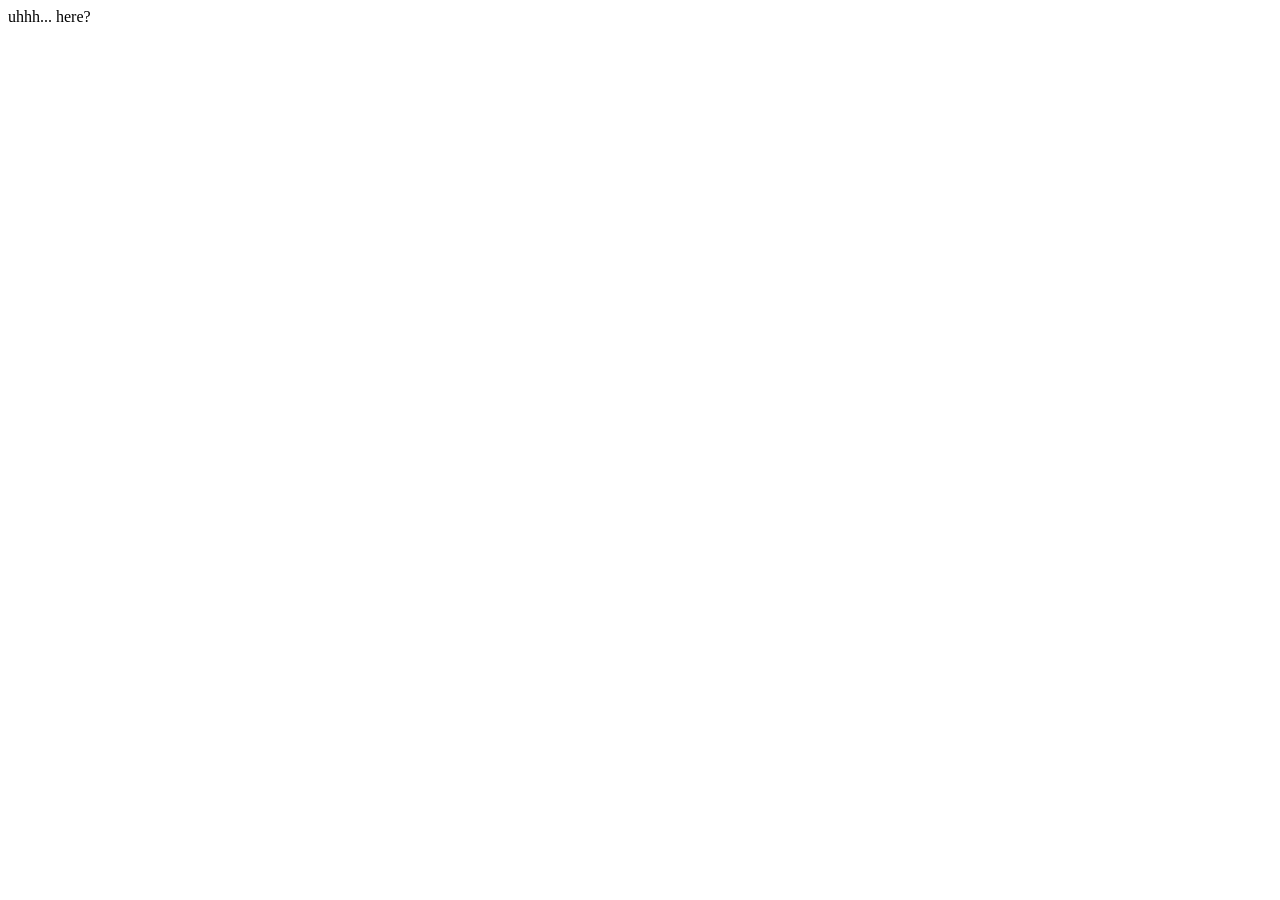
==== index.html @ 6517c933 "Initial seed from live IIS site Snapshot of F:\website\davidunderwood.net before the snowboard landi" ====
<html>
	<head><title>David Underwood</title></head>
	<!-- High tech stuff here, I'm not a web guy -->
	<body>
		<!--
		My <a href="David_Underwood_Resume.pdf">resume</a>
		-->
		uhhh... here?
	</body>
</html>
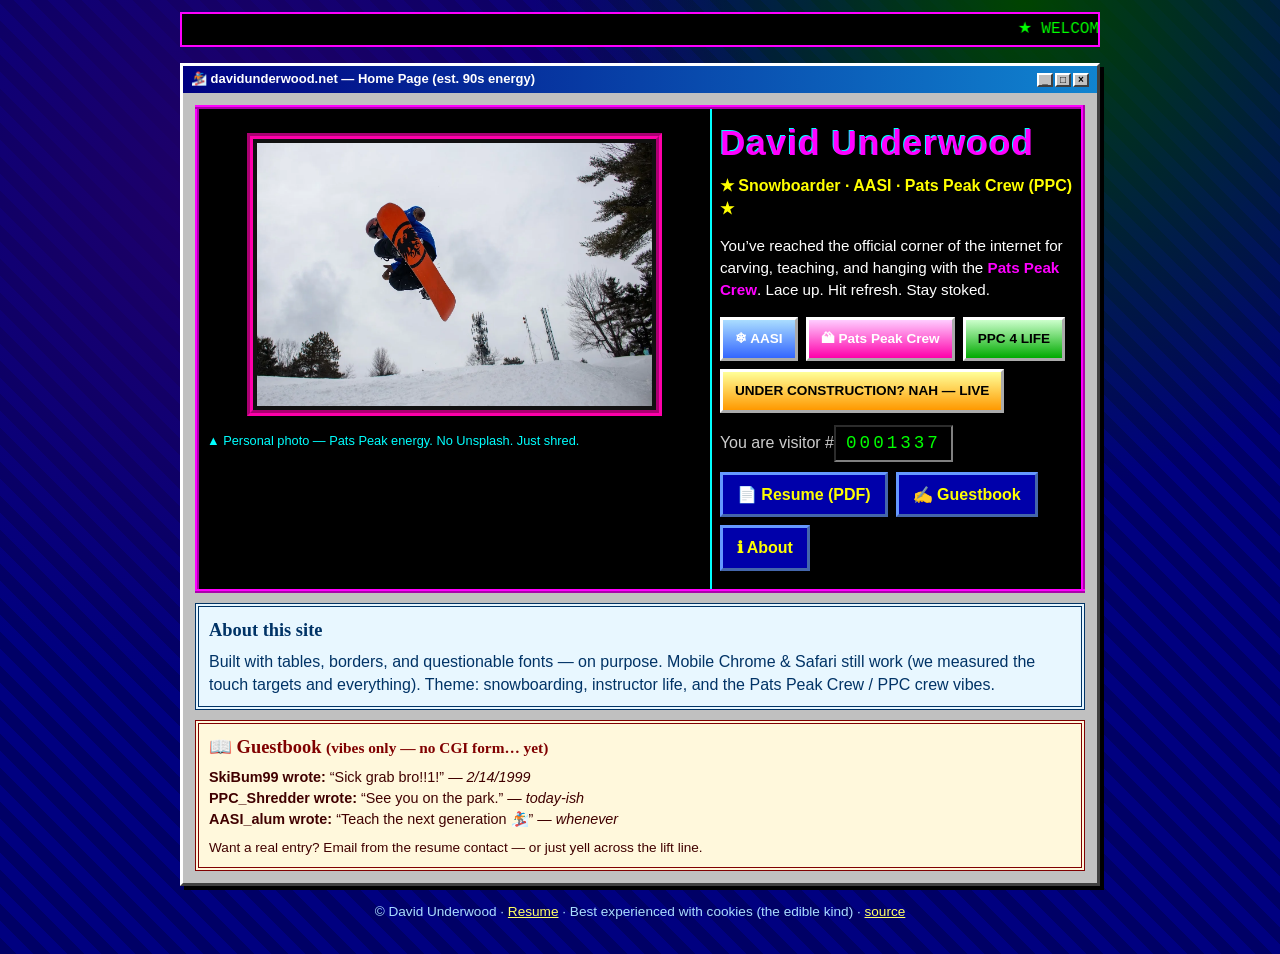
==== commit ad61a3c6: "Add 90s snowboard landing with Pats Peak photo - Replace placeholder index.html with mobile-usable 9" ====
--- a/index.html
+++ b/index.html
@@ -1,10 +1,321 @@
-<html>
-	<head><title>David Underwood</title></head>
-	<!-- High tech stuff here, I'm not a web guy -->
-	<body>
-		<!--
-		My <a href="David_Underwood_Resume.pdf">resume</a>
-		-->
-		uhhh... here?
-	</body>
-</html>+<!DOCTYPE html>
+<html lang="en">
+<head>
+  <meta charset="utf-8" />
+  <meta name="viewport" content="width=device-width, initial-scale=1" />
+  <title>David Underwood — Snowboard / AASI / Pats Peak Crew</title>
+  <meta name="description" content="David Underwood — snowboarder, AASI, Pats Peak Crew (PPC). 90s vibes, shred forever." />
+  <meta name="theme-color" content="#0033cc" />
+  <link rel="canonical" href="https://davidunderwood.net/" />
+  <meta property="og:type" content="website" />
+  <meta property="og:url" content="https://davidunderwood.net/" />
+  <meta property="og:title" content="David Underwood — Snowboard / AASI / PPC" />
+  <meta property="og:description" content="Snowboarder · AASI · Pats Peak Crew. Welcome to the homepage." />
+  <meta property="og:image" content="https://davidunderwood.net/assets/dave-snowboard.jpg" />
+  <meta name="twitter:card" content="summary_large_image" />
+  <style>
+    :root {
+      --bg: #000080;
+      --panel: #c0c0c0;
+      --panel-dark: #808080;
+      --hot: #ff00ff;
+      --lime: #00ff00;
+      --cyan: #00ffff;
+      --yellow: #ffff00;
+      --ink: #000000;
+      --link: #0000ee;
+      --visited: #551a8b;
+      --white: #ffffff;
+      --touch: 44px;
+    }
+    *, *::before, *::after { box-sizing: border-box; }
+    html { scroll-behavior: smooth; }
+    @media (prefers-reduced-motion: reduce) {
+      html { scroll-behavior: auto; }
+      marquee, .blink { animation: none !important; }
+    }
+    body {
+      margin: 0;
+      font-family: "Comic Sans MS", "Comic Sans", "Trebuchet MS", Geneva, Tahoma, sans-serif;
+      color: var(--yellow);
+      background:
+        radial-gradient(circle at 20% 20%, #220066 0, transparent 40%),
+        radial-gradient(circle at 80% 0%, #004400 0, transparent 35%),
+        repeating-linear-gradient(45deg, #000066 0 12px, #000080 12px 24px);
+      min-height: 100vh;
+      line-height: 1.45;
+      -webkit-font-smoothing: antialiased;
+    }
+    a { color: var(--cyan); }
+    a:visited { color: #cc99ff; }
+    a:focus-visible, button:focus-visible {
+      outline: 3px solid var(--yellow);
+      outline-offset: 3px;
+    }
+    img { max-width: 100%; height: auto; display: block; }
+    .skip {
+      position: absolute; left: -9999px; top: auto;
+      width: 1px; height: 1px; overflow: hidden;
+    }
+    .skip:focus {
+      position: fixed; left: 8px; top: 8px; z-index: 99;
+      width: auto; height: auto; padding: 10px 14px;
+      background: var(--yellow); color: #000; font-weight: bold;
+    }
+    .wrap {
+      width: min(920px, 100% - 1.25rem);
+      margin: 0.75rem auto 2rem;
+    }
+    .win95 {
+      background: var(--panel);
+      color: var(--ink);
+      border: 3px solid;
+      border-color: #ffffff #404040 #404040 #ffffff;
+      box-shadow: 4px 4px 0 #000;
+    }
+    .titlebar {
+      background: linear-gradient(90deg, #000080, #1084d0);
+      color: #fff;
+      font-weight: bold;
+      font-family: "MS Sans Serif", Tahoma, sans-serif;
+      font-size: 13px;
+      padding: 4px 8px;
+      display: flex;
+      align-items: center;
+      justify-content: space-between;
+      gap: 8px;
+    }
+    .titlebar .btns span {
+      display: inline-block;
+      width: 16px; height: 14px;
+      background: var(--panel);
+      border: 2px solid;
+      border-color: #fff #404040 #404040 #fff;
+      color: #000;
+      font-size: 10px;
+      line-height: 10px;
+      text-align: center;
+      margin-left: 2px;
+    }
+    .panel-body { padding: 12px; }
+    .hero-table {
+      width: 100%;
+      border-collapse: collapse;
+      background: #000;
+      color: var(--lime);
+      border: 4px ridge #ff00ff;
+    }
+    .hero-table td {
+      border: 2px solid #00ffff;
+      padding: 8px;
+      vertical-align: top;
+    }
+    .hero-shot {
+      border: 6px groove #ff00aa;
+      background: #111;
+      padding: 4px;
+    }
+    .hero-shot img {
+      width: 100%;
+      image-rendering: auto;
+    }
+    h1 {
+      margin: 0 0 0.35rem;
+      font-size: clamp(1.4rem, 5vw, 2.2rem);
+      color: var(--hot);
+      text-shadow: 2px 2px 0 #000, -1px -1px 0 #00ffff;
+      letter-spacing: 1px;
+    }
+    .tagline {
+      margin: 0 0 0.75rem;
+      color: var(--yellow);
+      font-weight: bold;
+      font-size: 1rem;
+    }
+    .blink {
+      animation: blink 1.1s step-start infinite;
+    }
+    @keyframes blink { 50% { opacity: 0; } }
+    .badges {
+      display: flex;
+      flex-wrap: wrap;
+      gap: 8px;
+      margin: 0.75rem 0;
+    }
+    .badge {
+      display: inline-flex;
+      align-items: center;
+      justify-content: center;
+      min-height: var(--touch);
+      padding: 6px 12px;
+      border: 3px outset #fff;
+      background: linear-gradient(#ffff99, #ff9900);
+      color: #000;
+      font-weight: bold;
+      font-size: 0.85rem;
+      text-decoration: none;
+      box-shadow: 2px 2px 0 #000;
+    }
+    .badge:active { border-style: inset; }
+    .badge.blue { background: linear-gradient(#aaddff, #3366ff); color: #fff; }
+    .badge.green { background: linear-gradient(#ccffcc, #00aa00); }
+    .badge.pink { background: linear-gradient(#ffccff, #ff00aa); color: #fff; }
+    .counter {
+      display: inline-block;
+      font-family: "Courier New", monospace;
+      background: #000;
+      color: #0f0;
+      border: 2px inset #808080;
+      padding: 4px 10px;
+      letter-spacing: 3px;
+      font-size: 1.1rem;
+    }
+    .guestbook {
+      background: #fff8dc;
+      border: 4px double #800000;
+      padding: 10px;
+      margin-top: 10px;
+      color: #400000;
+      font-family: Georgia, "Times New Roman", serif;
+    }
+    .guestbook h2 {
+      margin: 0 0 0.4rem;
+      font-size: 1.15rem;
+      color: #800000;
+    }
+    .nav {
+      display: flex;
+      flex-wrap: wrap;
+      gap: 8px;
+      margin: 10px 0;
+    }
+    .nav a {
+      min-height: var(--touch);
+      display: inline-flex;
+      align-items: center;
+      padding: 8px 14px;
+      background: #0000aa;
+      color: #ffff00 !important;
+      border: 3px outset #6699ff;
+      text-decoration: none;
+      font-weight: bold;
+    }
+    .nav a:active { border-style: inset; }
+    .footer {
+      margin-top: 1rem;
+      text-align: center;
+      font-size: 0.85rem;
+      color: #aaddff;
+      font-family: Tahoma, sans-serif;
+    }
+    .footer a { color: #ffff66; }
+    marquee {
+      background: #000;
+      color: var(--lime);
+      border: 2px solid var(--hot);
+      padding: 4px 0;
+      font-family: "Courier New", monospace;
+      margin-bottom: 10px;
+    }
+    @media (max-width: 640px) {
+      .hero-table, .hero-table tbody, .hero-table tr, .hero-table td {
+        display: block;
+        width: 100%;
+      }
+      .wrap { width: min(100% - 0.75rem, 920px); }
+      body { font-size: 16px; }
+    }
+  </style>
+</head>
+<body>
+  <a class="skip" href="#main">Skip to content</a>
+  <div class="wrap">
+    <marquee behavior="scroll" direction="left" scrollamount="5" aria-label="Site ticker">
+      ★ WELCOME TO DAVIDUNDERWOOD.NET ★ Snowboard · AASI · Pats Peak Crew / PPC ★ Best viewed in Netscape Navigator or Mobile Chrome ★ Sign the guestbook ★ Shred the gnar ★
+    </marquee>
+
+    <div class="win95" id="main">
+      <div class="titlebar">
+        <span>🏂 davidunderwood.net — Home Page (est. 90s energy)</span>
+        <span class="btns" aria-hidden="true"><span>_</span><span>□</span><span>×</span></span>
+      </div>
+      <div class="panel-body">
+        <table class="hero-table" role="presentation">
+          <tr>
+            <td style="width:58%">
+              <figure class="hero-shot">
+                <picture>
+                  <source type="image/webp" srcset="assets/dave-snowboard.webp" />
+                  <img
+                    src="assets/dave-snowboard.jpg"
+                    width="1200"
+                    height="800"
+                    alt="David Underwood mid-air on a snowboard, orange Never Summer board against an overcast New Hampshire sky"
+                    fetchpriority="high"
+                    decoding="async"
+                  />
+                </picture>
+              </figure>
+              <p style="margin:8px 0 0; font-size:0.8rem; color:#00ffff; font-family:Tahoma,sans-serif;">
+                ▲ Personal photo — Pats Peak energy. No Unsplash. Just shred.
+              </p>
+            </td>
+            <td>
+              <h1>David Underwood</h1>
+              <p class="tagline">
+                <span class="blink">★</span> Snowboarder · AASI · Pats Peak Crew (PPC) <span class="blink">★</span>
+              </p>
+              <p style="color:#ffffff; font-family:Tahoma,sans-serif; font-size:0.95rem;">
+                You’ve reached the official corner of the internet for carving, teaching, and hanging with the <b style="color:#ff00ff;">Pats Peak Crew</b>.
+                Lace up. Hit refresh. Stay stoked.
+              </p>
+              <div class="badges" aria-label=" cred badges">
+                <span class="badge blue">❄ AASI</span>
+                <span class="badge pink">🏔 Pats Peak Crew</span>
+                <span class="badge green">PPC 4 LIFE</span>
+                <span class="badge">UNDER CONSTRUCTION? NAH — LIVE</span>
+              </div>
+              <p style="font-family:Tahoma,sans-serif; color:#ccc; margin:0.5rem 0;">
+                You are visitor #<span class="counter" title="decorative 90s hit counter">0001337</span>
+              </p>
+              <div class="nav" role="navigation" aria-label="Main">
+                <a href="David_Underwood_Resume.pdf">📄 Resume (PDF)</a>
+                <a href="#guestbook">✍️ Guestbook</a>
+                <a href="#about">ℹ About</a>
+              </div>
+            </td>
+          </tr>
+        </table>
+
+        <div id="about" class="guestbook" style="background:#e8f7ff; border-color:#003366; color:#003366;">
+          <h2 style="color:#003366;">About this site</h2>
+          <p style="margin:0; font-family:Tahoma,sans-serif;">
+            Built with tables, borders, and questionable fonts — on purpose.
+            Mobile Chrome &amp; Safari still work (we measured the touch targets and everything).
+            Theme: snowboarding, instructor life, and the Pats Peak Crew / PPC crew vibes.
+          </p>
+        </div>
+
+        <div id="guestbook" class="guestbook">
+          <h2>📖 Guestbook <small>(vibes only — no CGI form… yet)</small></h2>
+          <p style="margin:0 0 0.5rem; font-family:Tahoma,sans-serif; font-size:0.9rem;">
+            <b>SkiBum99 wrote:</b> “Sick grab bro!!1!” — <i>2/14/1999</i><br />
+            <b>PPC_Shredder wrote:</b> “See you on the park.” — <i>today-ish</i><br />
+            <b>AASI_alum wrote:</b> “Teach the next generation 🏂” — <i>whenever</i>
+          </p>
+          <p style="margin:0; font-family:Tahoma,sans-serif; font-size:0.85rem;">
+            Want a real entry? Email from the resume contact — or just yell across the lift line.
+          </p>
+        </div>
+      </div>
+    </div>
+
+    <p class="footer">
+      © David Underwood ·
+      <a href="David_Underwood_Resume.pdf">Resume</a> ·
+      Best experienced with cookies (the edible kind) ·
+      <a href="https://github.com/sniperd2k/davidunderwood.net">source</a>
+    </p>
+  </div>
+</body>
+</html>
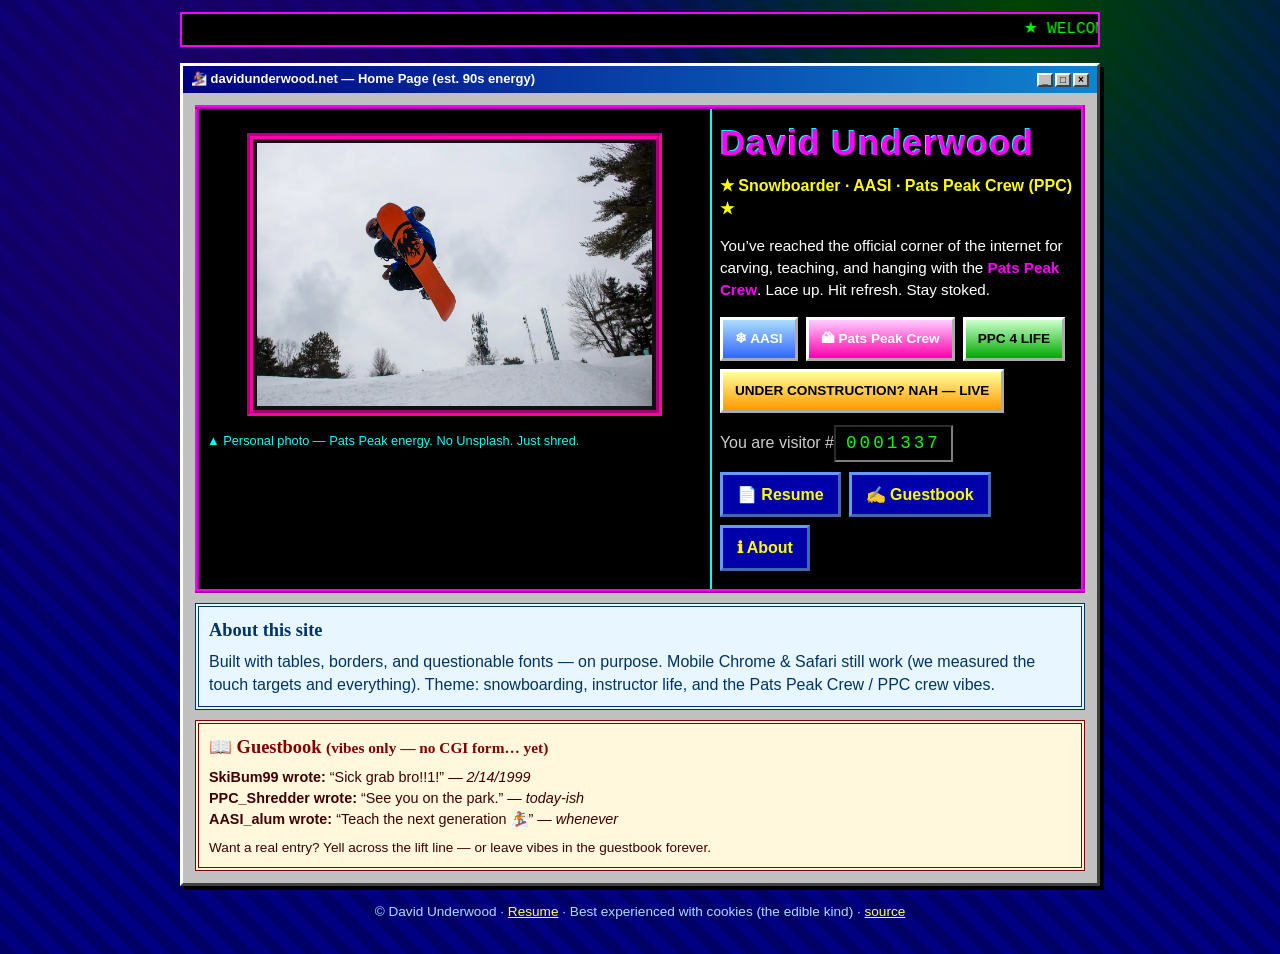
==== commit 6cfbb9cd: "Add funny one-page resume with disc golf - Create resume.html (90s/MySpace vibe, six careers incl. d" ====
--- a/index.html
+++ b/index.html
@@ -279,7 +279,7 @@
                 You are visitor #<span class="counter" title="decorative 90s hit counter">0001337</span>
               </p>
               <div class="nav" role="navigation" aria-label="Main">
-                <a href="David_Underwood_Resume.pdf">📄 Resume (PDF)</a>
+                <a href="resume.html">📄 Resume</a>
                 <a href="#guestbook">✍️ Guestbook</a>
                 <a href="#about">ℹ About</a>
               </div>
@@ -304,7 +304,7 @@
             <b>AASI_alum wrote:</b> “Teach the next generation 🏂” — <i>whenever</i>
           </p>
           <p style="margin:0; font-family:Tahoma,sans-serif; font-size:0.85rem;">
-            Want a real entry? Email from the resume contact — or just yell across the lift line.
+            Want a real entry? Yell across the lift line — or leave vibes in the guestbook forever.
           </p>
         </div>
       </div>
@@ -312,7 +312,7 @@
 
     <p class="footer">
       © David Underwood ·
-      <a href="David_Underwood_Resume.pdf">Resume</a> ·
+      <a href="resume.html">Resume</a> ·
       Best experienced with cookies (the edible kind) ·
       <a href="https://github.com/sniperd2k/davidunderwood.net">source</a>
     </p>
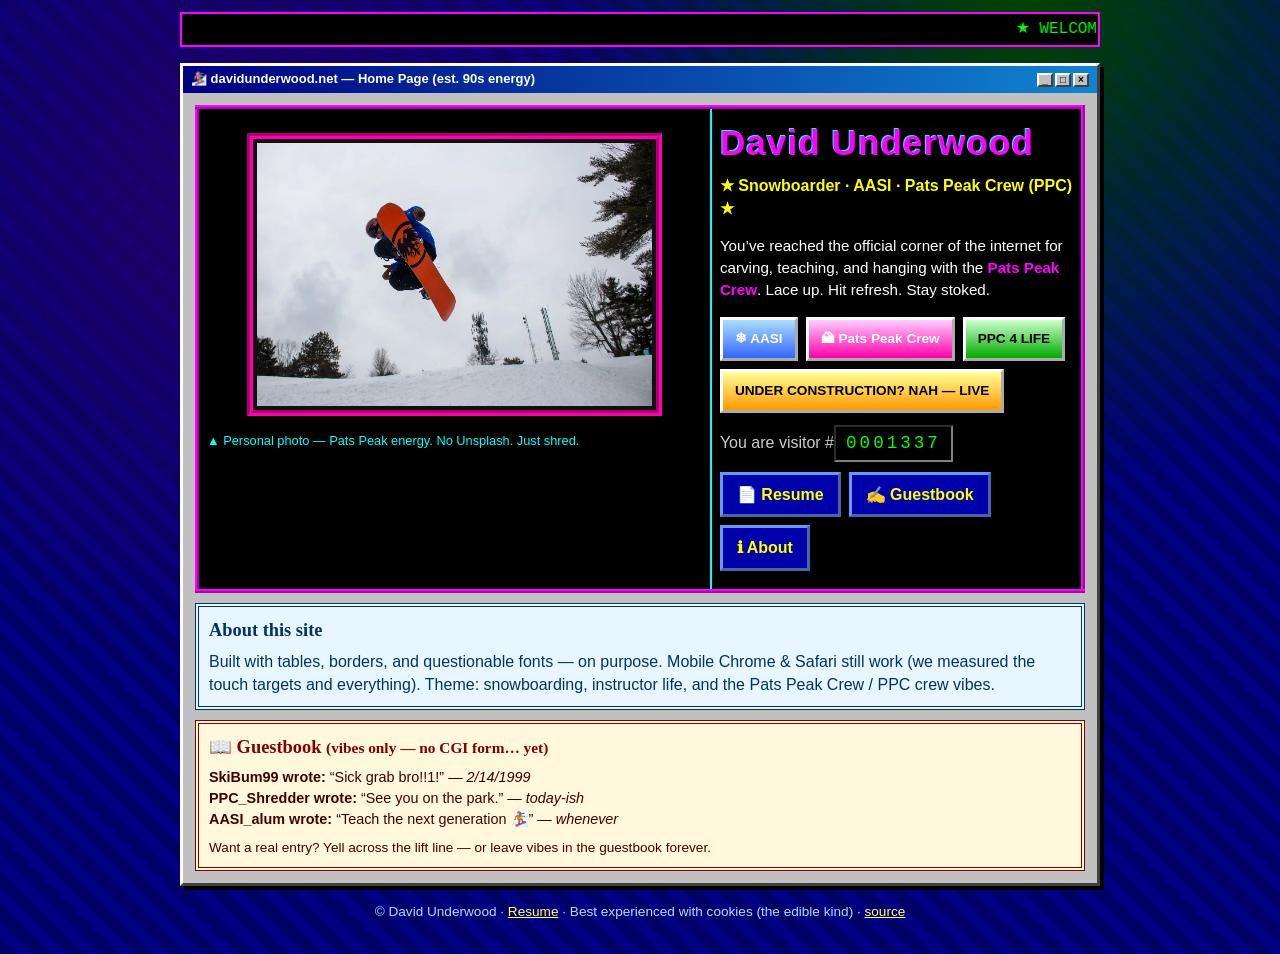
==== commit e9dce465: "Add GA4 Measurement ID gtag to site pages - Insert Google tag (gtag.js) with G-49HF3RFVKP in index.h" ====
--- a/index.html
+++ b/index.html
@@ -13,6 +13,15 @@
   <meta property="og:description" content="Snowboarder · AASI · Pats Peak Crew. Welcome to the homepage." />
   <meta property="og:image" content="https://davidunderwood.net/assets/dave-snowboard.jpg" />
   <meta name="twitter:card" content="summary_large_image" />
+
+<!-- Google tag (gtag.js) -->
+<script async src="https://www.googletagmanager.com/gtag/js?id=G-49HF3RFVKP"></script>
+<script>
+  window.dataLayer = window.dataLayer || [];
+  function gtag(){dataLayer.push(arguments);}
+  gtag('js', new Date());
+  gtag('config', 'G-49HF3RFVKP');
+</script>
   <style>
     :root {
       --bg: #000080;
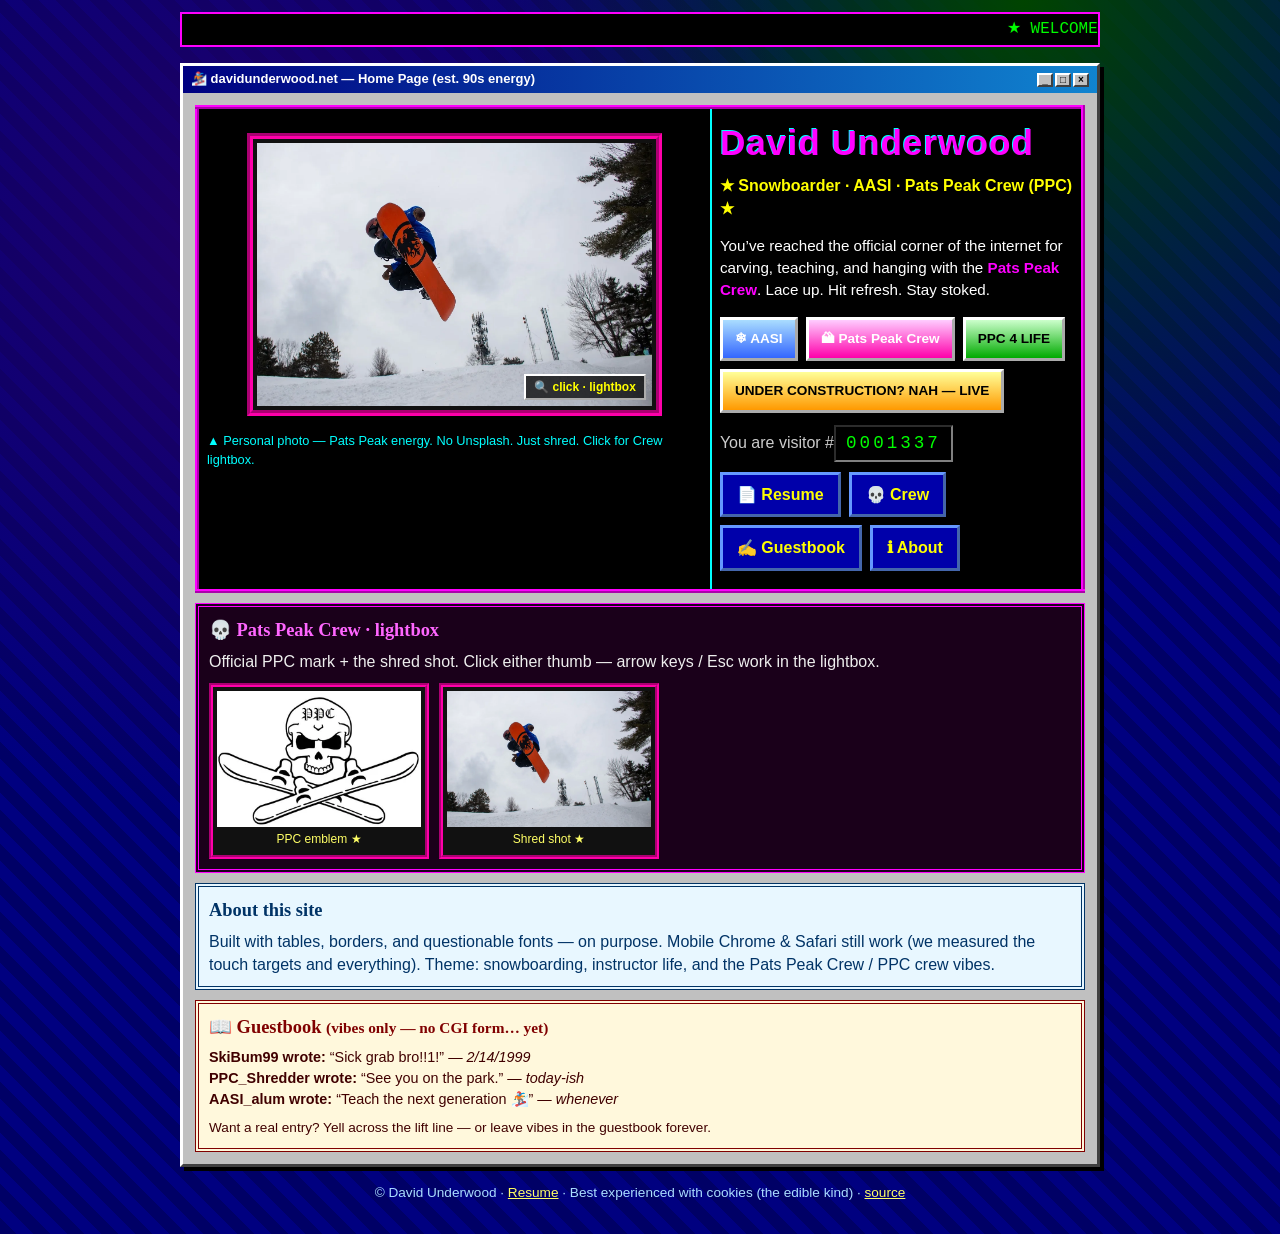
==== commit 31d24132: "Add PPC crew emblem and Crew lightbox gallery Pull snowboard_PPC.jpg from Drive (non-rotate), add we" ====
--- a/index.html
+++ b/index.html
@@ -226,6 +226,116 @@
       font-family: "Courier New", monospace;
       margin-bottom: 10px;
     }
+
+    .crew-strip {
+      display: flex;
+      flex-wrap: wrap;
+      gap: 10px;
+      align-items: stretch;
+      margin-top: 10px;
+    }
+    .crew-card {
+      flex: 1 1 160px;
+      max-width: 220px;
+      background: #111;
+      border: 4px groove #ff00aa;
+      padding: 4px;
+      cursor: zoom-in;
+      text-decoration: none;
+      color: #00ffff;
+      font-family: Tahoma, sans-serif;
+      font-size: 0.75rem;
+      text-align: center;
+    }
+    .crew-card img {
+      width: 100%;
+      background: #fff;
+    }
+    .crew-card:focus-visible {
+      outline: 3px solid var(--yellow);
+      outline-offset: 2px;
+    }
+    .crew-card .cap {
+      display: block;
+      padding: 4px 2px 2px;
+      color: #ffff66;
+    }
+    .hero-shot { position: relative; }
+    .hero-shot .zoom-hint {
+      position: absolute;
+      right: 10px;
+      bottom: 10px;
+      background: rgba(0,0,0,0.75);
+      color: #ffff00;
+      font: bold 0.75rem Tahoma, sans-serif;
+      padding: 4px 8px;
+      border: 2px outset #fff;
+      pointer-events: none;
+    }
+    .lb-open { cursor: zoom-in; }
+    .lightbox[hidden] { display: none !important; }
+    .lightbox {
+      position: fixed;
+      inset: 0;
+      z-index: 1000;
+      background: rgba(0,0,40,0.92);
+      display: flex;
+      align-items: center;
+      justify-content: center;
+      padding: 1rem;
+    }
+    .lightbox-dialog {
+      position: relative;
+      max-width: min(960px, 100%);
+      max-height: 92vh;
+      background: var(--panel);
+      border: 4px solid;
+      border-color: #ffffff #404040 #404040 #ffffff;
+      box-shadow: 6px 6px 0 #000;
+      padding: 8px;
+      display: flex;
+      flex-direction: column;
+      gap: 6px;
+    }
+    .lightbox-dialog img {
+      max-height: min(78vh, 820px);
+      width: auto;
+      max-width: 100%;
+      margin: 0 auto;
+      background: #fff;
+    }
+    .lightbox-bar {
+      display: flex;
+      align-items: center;
+      justify-content: space-between;
+      gap: 8px;
+      background: linear-gradient(90deg, #000080, #1084d0);
+      color: #fff;
+      font: bold 13px Tahoma, sans-serif;
+      padding: 4px 8px;
+    }
+    .lightbox-actions {
+      display: flex;
+      gap: 6px;
+      flex-wrap: wrap;
+      justify-content: center;
+    }
+    .lightbox-actions button {
+      min-height: var(--touch);
+      min-width: var(--touch);
+      padding: 6px 14px;
+      font: bold 0.9rem Tahoma, sans-serif;
+      background: var(--panel);
+      border: 3px outset #fff;
+      cursor: pointer;
+    }
+    .lightbox-actions button:active { border-style: inset; }
+    .lightbox-caption {
+      margin: 0;
+      text-align: center;
+      font: 0.85rem Tahoma, sans-serif;
+      color: #003366;
+    }
     @media (max-width: 640px) {
       .hero-table, .hero-table tbody, .hero-table tr, .hero-table td {
         display: block;
@@ -253,20 +363,23 @@
           <tr>
             <td style="width:58%">
               <figure class="hero-shot">
-                <picture>
-                  <source type="image/webp" srcset="assets/dave-snowboard.webp" />
-                  <img
-                    src="assets/dave-snowboard.jpg"
-                    width="1200"
-                    height="800"
-                    alt="David Underwood mid-air on a snowboard, orange Never Summer board against an overcast New Hampshire sky"
-                    fetchpriority="high"
-                    decoding="async"
-                  />
-                </picture>
+                <a class="lb-open" href="assets/dave-snowboard.jpg" data-lb-index="1" aria-label="Open shred photo in lightbox">
+                  <picture>
+                    <source type="image/webp" srcset="assets/dave-snowboard.webp" />
+                    <img
+                      src="assets/dave-snowboard.jpg"
+                      width="1200"
+                      height="800"
+                      alt="David Underwood mid-air on a snowboard, orange Never Summer board against an overcast New Hampshire sky"
+                      fetchpriority="high"
+                      decoding="async"
+                    />
+                  </picture>
+                  <span class="zoom-hint" aria-hidden="true">🔍 click · lightbox</span>
+                </a>
               </figure>
               <p style="margin:8px 0 0; font-size:0.8rem; color:#00ffff; font-family:Tahoma,sans-serif;">
-                ▲ Personal photo — Pats Peak energy. No Unsplash. Just shred.
+                ▲ Personal photo — Pats Peak energy. No Unsplash. Just shred. Click for Crew lightbox.
               </p>
             </td>
             <td>
@@ -289,12 +402,51 @@
               </p>
               <div class="nav" role="navigation" aria-label="Main">
                 <a href="resume.html">📄 Resume</a>
+                <a href="#crew">💀 Crew</a>
                 <a href="#guestbook">✍️ Guestbook</a>
                 <a href="#about">ℹ About</a>
               </div>
             </td>
           </tr>
         </table>
+
+
+        <div id="crew" class="guestbook" style="background:#1a001a; border-color:#ff00ff; color:#ffccff;">
+          <h2 style="color:#ff66ff;">💀 Pats Peak Crew · lightbox</h2>
+          <p style="margin:0 0 0.5rem; font-family:Tahoma,sans-serif; color:#eee;">
+            Official PPC mark + the shred shot. Click either thumb — arrow keys / Esc work in the lightbox.
+          </p>
+          <div class="crew-strip" id="crew-gallery">
+            <a class="crew-card lb-open" href="assets/snowboard_PPC.jpg" data-lb-index="0" aria-label="Open PPC crew emblem in lightbox">
+              <picture>
+                <source type="image/webp" srcset="assets/snowboard_PPC-thumb.webp" />
+                <img
+                  src="assets/snowboard_PPC-thumb.jpg"
+                  width="320"
+                  height="214"
+                  alt="Pats Peak Crew emblem — skull with PPC on the forehead and crossed snowboards"
+                  loading="lazy"
+                  decoding="async"
+                />
+              </picture>
+              <span class="cap">PPC emblem ★</span>
+            </a>
+            <a class="crew-card lb-open" href="assets/dave-snowboard.jpg" data-lb-index="1" aria-label="Open shred photo in lightbox">
+              <picture>
+                <source type="image/webp" srcset="assets/dave-snowboard.webp" />
+                <img
+                  src="assets/dave-snowboard.jpg"
+                  width="320"
+                  height="213"
+                  alt="David Underwood mid-air on a snowboard"
+                  loading="lazy"
+                  decoding="async"
+                />
+              </picture>
+              <span class="cap">Shred shot ★</span>
+            </a>
+          </div>
+        </div>
 
         <div id="about" class="guestbook" style="background:#e8f7ff; border-color:#003366; color:#003366;">
           <h2 style="color:#003366;">About this site</h2>
@@ -326,5 +478,87 @@
       <a href="https://github.com/sniperd2k/davidunderwood.net">source</a>
     </p>
   </div>
+
+  <div class="lightbox" id="lightbox" hidden role="dialog" aria-modal="true" aria-label="Crew photo lightbox">
+    <div class="lightbox-dialog">
+      <div class="lightbox-bar">
+        <span id="lb-title">Crew lightbox</span>
+        <button type="button" id="lb-close-x" aria-label="Close lightbox" style="width:22px;height:18px;line-height:14px;padding:0;background:#c0c0c0;border:2px solid;border-color:#fff #404040 #404040 #fff;font-weight:bold;cursor:pointer;">×</button>
+      </div>
+      <img id="lb-img" src="" alt="" width="1404" height="940" />
+      <p class="lightbox-caption" id="lb-caption"></p>
+      <div class="lightbox-actions">
+        <button type="button" id="lb-prev" aria-label="Previous image">◀ Prev</button>
+        <button type="button" id="lb-close" aria-label="Close lightbox">Close</button>
+        <button type="button" id="lb-next" aria-label="Next image">Next ▶</button>
+      </div>
+    </div>
+  </div>
+  <script>
+  (function () {
+    var items = [
+      {
+        src: "assets/snowboard_PPC.webp",
+        fallback: "assets/snowboard_PPC.jpg",
+        alt: "Pats Peak Crew emblem — skull with PPC on the forehead and crossed snowboards",
+        caption: "Pats Peak Crew (PPC) — skull & crossed boards"
+      },
+      {
+        src: "assets/dave-snowboard.webp",
+        fallback: "assets/dave-snowboard.jpg",
+        alt: "David Underwood mid-air on a snowboard, orange Never Summer board against an overcast New Hampshire sky",
+        caption: "Personal shred shot — Pats Peak energy"
+      }
+    ];
+    var lb = document.getElementById("lightbox");
+    var img = document.getElementById("lb-img");
+    var cap = document.getElementById("lb-caption");
+    var title = document.getElementById("lb-title");
+    var idx = 0;
+    var lastFocus = null;
+
+    function show(i) {
+      idx = (i + items.length) % items.length;
+      var it = items[idx];
+      img.onerror = function () { img.onerror = null; img.src = it.fallback; };
+      img.src = it.src;
+      img.alt = it.alt;
+      cap.textContent = it.caption + " (" + (idx + 1) + "/" + items.length + ")";
+      title.textContent = "Crew lightbox — " + (idx + 1) + "/" + items.length;
+    }
+    function open(i) {
+      lastFocus = document.activeElement;
+      show(i);
+      lb.hidden = false;
+      document.body.style.overflow = "hidden";
+      document.getElementById("lb-close").focus();
+    }
+    function close() {
+      lb.hidden = true;
+      document.body.style.overflow = "";
+      if (lastFocus && lastFocus.focus) lastFocus.focus();
+    }
+
+    document.querySelectorAll(".lb-open").forEach(function (el) {
+      el.addEventListener("click", function (e) {
+        e.preventDefault();
+        var n = parseInt(el.getAttribute("data-lb-index") || "0", 10);
+        open(n);
+      });
+    });
+    document.getElementById("lb-prev").addEventListener("click", function () { show(idx - 1); });
+    document.getElementById("lb-next").addEventListener("click", function () { show(idx + 1); });
+    document.getElementById("lb-close").addEventListener("click", close);
+    document.getElementById("lb-close-x").addEventListener("click", close);
+    lb.addEventListener("click", function (e) { if (e.target === lb) close(); });
+    document.addEventListener("keydown", function (e) {
+      if (lb.hidden) return;
+      if (e.key === "Escape") close();
+      else if (e.key === "ArrowLeft") show(idx - 1);
+      else if (e.key === "ArrowRight") show(idx + 1);
+    });
+  })();
+  </script>
+
 </body>
 </html>
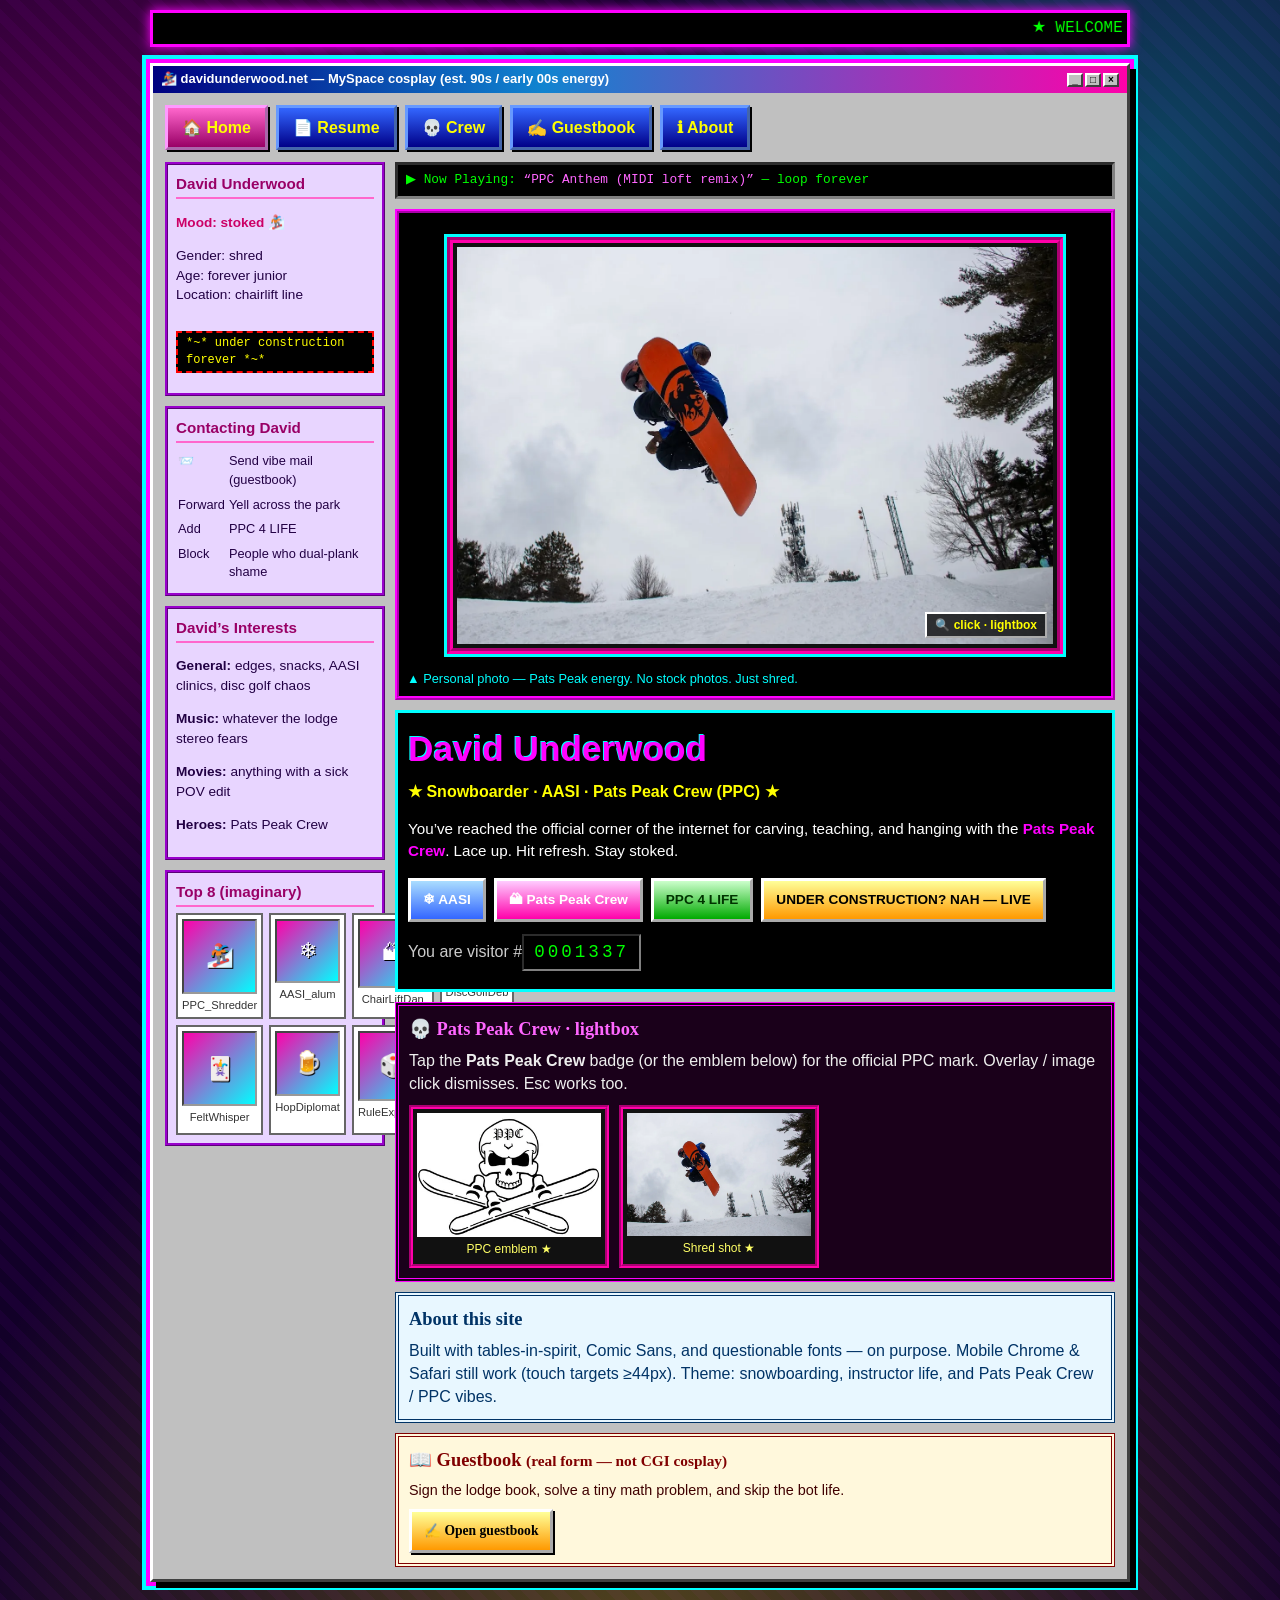
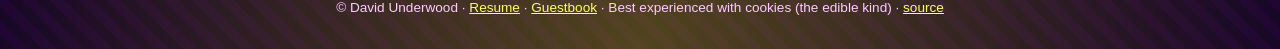
==== commit 48241e1d: "MySpace upgrade: sounds, PPC links, Crew lightbox, ASP.NET guestbook Finish the davidunderwood.net r" ====
--- a/index.html
+++ b/index.html
@@ -4,8 +4,8 @@
   <meta charset="utf-8" />
   <meta name="viewport" content="width=device-width, initial-scale=1" />
   <title>David Underwood — Snowboard / AASI / Pats Peak Crew</title>
-  <meta name="description" content="David Underwood — snowboarder, AASI, Pats Peak Crew (PPC). 90s vibes, shred forever." />
-  <meta name="theme-color" content="#0033cc" />
+  <meta name="description" content="David Underwood — snowboarder, AASI, Pats Peak Crew (PPC). MySpace-era vibes, shred forever." />
+  <meta name="theme-color" content="#1a0033" />
   <link rel="canonical" href="https://davidunderwood.net/" />
   <meta property="og:type" content="website" />
   <meta property="og:url" content="https://davidunderwood.net/" />
@@ -13,357 +13,212 @@
   <meta property="og:description" content="Snowboarder · AASI · Pats Peak Crew. Welcome to the homepage." />
   <meta property="og:image" content="https://davidunderwood.net/assets/dave-snowboard.jpg" />
   <meta name="twitter:card" content="summary_large_image" />
-
-<!-- Google tag (gtag.js) -->
-<script async src="https://www.googletagmanager.com/gtag/js?id=G-49HF3RFVKP"></script>
-<script>
-  window.dataLayer = window.dataLayer || [];
-  function gtag(){dataLayer.push(arguments);}
-  gtag('js', new Date());
-  gtag('config', 'G-49HF3RFVKP');
-</script>
+  <script async src="https://www.googletagmanager.com/gtag/js?id=G-49HF3RFVKP"></script>
+  <script>
+    window.dataLayer = window.dataLayer || [];
+    function gtag(){dataLayer.push(arguments);}
+    gtag('js', new Date());
+    gtag('config', 'G-49HF3RFVKP');
+  </script>
+  <link rel="stylesheet" href="assets/myspace.css" />
   <style>
-    :root {
-      --bg: #000080;
-      --panel: #c0c0c0;
-      --panel-dark: #808080;
-      --hot: #ff00ff;
-      --lime: #00ff00;
-      --cyan: #00ffff;
-      --yellow: #ffff00;
-      --ink: #000000;
-      --link: #0000ee;
-      --visited: #551a8b;
-      --white: #ffffff;
-      --touch: 44px;
-    }
-    *, *::before, *::after { box-sizing: border-box; }
-    html { scroll-behavior: smooth; }
-    @media (prefers-reduced-motion: reduce) {
-      html { scroll-behavior: auto; }
-      marquee, .blink { animation: none !important; }
-    }
-    body {
-      margin: 0;
-      font-family: "Comic Sans MS", "Comic Sans", "Trebuchet MS", Geneva, Tahoma, sans-serif;
-      color: var(--yellow);
-      background:
-        radial-gradient(circle at 20% 20%, #220066 0, transparent 40%),
-        radial-gradient(circle at 80% 0%, #004400 0, transparent 35%),
-        repeating-linear-gradient(45deg, #000066 0 12px, #000080 12px 24px);
-      min-height: 100vh;
-      line-height: 1.45;
-      -webkit-font-smoothing: antialiased;
-    }
-    a { color: var(--cyan); }
-    a:visited { color: #cc99ff; }
-    a:focus-visible, button:focus-visible {
-      outline: 3px solid var(--yellow);
-      outline-offset: 3px;
-    }
-    img { max-width: 100%; height: auto; display: block; }
-    .skip {
-      position: absolute; left: -9999px; top: auto;
-      width: 1px; height: 1px; overflow: hidden;
-    }
-    .skip:focus {
-      position: fixed; left: 8px; top: 8px; z-index: 99;
-      width: auto; height: auto; padding: 10px 14px;
-      background: var(--yellow); color: #000; font-weight: bold;
-    }
-    .wrap {
-      width: min(920px, 100% - 1.25rem);
-      margin: 0.75rem auto 2rem;
-    }
-    .win95 {
-      background: var(--panel);
-      color: var(--ink);
-      border: 3px solid;
-      border-color: #ffffff #404040 #404040 #ffffff;
-      box-shadow: 4px 4px 0 #000;
-    }
-    .titlebar {
-      background: linear-gradient(90deg, #000080, #1084d0);
-      color: #fff;
-      font-weight: bold;
-      font-family: "MS Sans Serif", Tahoma, sans-serif;
-      font-size: 13px;
-      padding: 4px 8px;
-      display: flex;
-      align-items: center;
-      justify-content: space-between;
-      gap: 8px;
-    }
-    .titlebar .btns span {
-      display: inline-block;
-      width: 16px; height: 14px;
-      background: var(--panel);
-      border: 2px solid;
-      border-color: #fff #404040 #404040 #fff;
-      color: #000;
-      font-size: 10px;
-      line-height: 10px;
-      text-align: center;
-      margin-left: 2px;
-    }
-    .panel-body { padding: 12px; }
-    .hero-table {
-      width: 100%;
-      border-collapse: collapse;
-      background: #000;
-      color: var(--lime);
-      border: 4px ridge #ff00ff;
-    }
-    .hero-table td {
-      border: 2px solid #00ffff;
+    .layout {
+      display: grid;
+      grid-template-columns: minmax(160px, 220px) 1fr;
+      gap: 10px;
+    }
+    @media (max-width: 700px) {
+      .layout { grid-template-columns: 1fr; }
+    }
+    .side-box {
+      background: #e8d5ff;
+      border: 3px ridge #9900cc;
       padding: 8px;
-      vertical-align: top;
-    }
+      margin-bottom: 10px;
+      font-family: Tahoma, sans-serif;
+      font-size: 0.85rem;
+      color: #220044;
+    }
+    .side-box h3 {
+      margin: 0 0 6px;
+      font-size: 0.95rem;
+      color: #990066;
+      border-bottom: 2px solid #ff66cc;
+      padding-bottom: 2px;
+    }
+    .mood { font-weight: bold; color: #cc0066; }
+    .contact-table { width: 100%; border-collapse: collapse; font-size: 0.8rem; }
+    .contact-table td { padding: 3px 2px; vertical-align: top; }
     .hero-shot {
       border: 6px groove #ff00aa;
       background: #111;
       padding: 4px;
-    }
-    .hero-shot img {
-      width: 100%;
-      image-rendering: auto;
-    }
+      position: relative;
+      box-shadow: 0 0 0 3px #00ffff, 4px 4px 0 #000;
+    }
+    .hero-shot img { width: 100%; }
+    .hero-shot .zoom-hint {
+      position: absolute; right: 10px; bottom: 10px;
+      background: rgba(0,0,0,0.75); color: #ffff00;
+      font: bold 0.75rem Tahoma, sans-serif;
+      padding: 4px 8px; border: 2px outset #fff; pointer-events: none;
+    }
+    .lb-open { cursor: zoom-in; display: block; }
     h1 {
       margin: 0 0 0.35rem;
       font-size: clamp(1.4rem, 5vw, 2.2rem);
       color: var(--hot);
       text-shadow: 2px 2px 0 #000, -1px -1px 0 #00ffff;
-      letter-spacing: 1px;
-    }
-    .tagline {
-      margin: 0 0 0.75rem;
-      color: var(--yellow);
-      font-weight: bold;
-      font-size: 1rem;
-    }
-    .blink {
-      animation: blink 1.1s step-start infinite;
-    }
-    @keyframes blink { 50% { opacity: 0; } }
-    .badges {
-      display: flex;
-      flex-wrap: wrap;
-      gap: 8px;
-      margin: 0.75rem 0;
-    }
-    .badge {
-      display: inline-flex;
-      align-items: center;
-      justify-content: center;
-      min-height: var(--touch);
-      padding: 6px 12px;
-      border: 3px outset #fff;
-      background: linear-gradient(#ffff99, #ff9900);
-      color: #000;
-      font-weight: bold;
-      font-size: 0.85rem;
-      text-decoration: none;
-      box-shadow: 2px 2px 0 #000;
-    }
-    .badge:active { border-style: inset; }
-    .badge.blue { background: linear-gradient(#aaddff, #3366ff); color: #fff; }
-    .badge.green { background: linear-gradient(#ccffcc, #00aa00); }
-    .badge.pink { background: linear-gradient(#ffccff, #ff00aa); color: #fff; }
+    }
+    .tagline { margin: 0 0 0.75rem; color: var(--yellow); font-weight: bold; }
+    .badges { display: flex; flex-wrap: wrap; gap: 8px; margin: 0.75rem 0; }
     .counter {
-      display: inline-block;
-      font-family: "Courier New", monospace;
-      background: #000;
-      color: #0f0;
-      border: 2px inset #808080;
-      padding: 4px 10px;
-      letter-spacing: 3px;
-      font-size: 1.1rem;
+      display: inline-block; font-family: "Courier New", monospace;
+      background: #000; color: #0f0; border: 2px inset #808080;
+      padding: 4px 10px; letter-spacing: 3px; font-size: 1.1rem;
     }
     .guestbook {
-      background: #fff8dc;
-      border: 4px double #800000;
-      padding: 10px;
-      margin-top: 10px;
-      color: #400000;
+      background: #fff8dc; border: 4px double #800000;
+      padding: 10px; margin-top: 10px; color: #400000;
       font-family: Georgia, "Times New Roman", serif;
     }
-    .guestbook h2 {
-      margin: 0 0 0.4rem;
-      font-size: 1.15rem;
-      color: #800000;
-    }
-    .nav {
-      display: flex;
-      flex-wrap: wrap;
-      gap: 8px;
-      margin: 10px 0;
-    }
-    .nav a {
-      min-height: var(--touch);
-      display: inline-flex;
-      align-items: center;
-      padding: 8px 14px;
-      background: #0000aa;
-      color: #ffff00 !important;
-      border: 3px outset #6699ff;
-      text-decoration: none;
-      font-weight: bold;
-    }
-    .nav a:active { border-style: inset; }
-    .footer {
-      margin-top: 1rem;
-      text-align: center;
-      font-size: 0.85rem;
-      color: #aaddff;
-      font-family: Tahoma, sans-serif;
-    }
-    .footer a { color: #ffff66; }
-    marquee {
-      background: #000;
-      color: var(--lime);
-      border: 2px solid var(--hot);
-      padding: 4px 0;
-      font-family: "Courier New", monospace;
-      margin-bottom: 10px;
-    }
-
-    .crew-strip {
-      display: flex;
-      flex-wrap: wrap;
-      gap: 10px;
-      align-items: stretch;
-      margin-top: 10px;
-    }
+    .guestbook h2 { margin: 0 0 0.4rem; font-size: 1.15rem; color: #800000; }
+    .crew-strip { display: flex; flex-wrap: wrap; gap: 10px; align-items: stretch; margin-top: 10px; }
     .crew-card {
-      flex: 1 1 160px;
-      max-width: 220px;
-      background: #111;
-      border: 4px groove #ff00aa;
-      padding: 4px;
-      cursor: zoom-in;
-      text-decoration: none;
-      color: #00ffff;
-      font-family: Tahoma, sans-serif;
-      font-size: 0.75rem;
-      text-align: center;
-    }
-    .crew-card img {
-      width: 100%;
-      background: #fff;
-    }
-    .crew-card:focus-visible {
-      outline: 3px solid var(--yellow);
-      outline-offset: 2px;
-    }
-    .crew-card .cap {
-      display: block;
-      padding: 4px 2px 2px;
-      color: #ffff66;
-    }
-    .hero-shot { position: relative; }
-    .hero-shot .zoom-hint {
-      position: absolute;
-      right: 10px;
-      bottom: 10px;
-      background: rgba(0,0,0,0.75);
-      color: #ffff00;
-      font: bold 0.75rem Tahoma, sans-serif;
-      padding: 4px 8px;
-      border: 2px outset #fff;
-      pointer-events: none;
-    }
-    .lb-open { cursor: zoom-in; }
+      flex: 1 1 140px; max-width: 200px; background: #111;
+      border: 4px groove #ff00aa; padding: 4px; cursor: zoom-in;
+      text-decoration: none; color: #00ffff; font-family: Tahoma, sans-serif;
+      font-size: 0.75rem; text-align: center;
+    }
+    .crew-card img { width: 100%; background: #fff; }
+    .crew-card .cap { display: block; padding: 4px 2px 2px; color: #ffff66; }
+    .top8 {
+      display: grid; grid-template-columns: repeat(4, 1fr); gap: 6px;
+    }
+    @media (max-width: 500px) { .top8 { grid-template-columns: repeat(2, 1fr); } }
+    .friend {
+      background: #fff; border: 2px solid #666; padding: 4px; text-align: center;
+      font-size: 0.7rem; color: #333;
+    }
+    .friend .avatar {
+      width: 100%; aspect-ratio: 1; background:
+        linear-gradient(135deg, #ff00aa, #00ffff);
+      border: 2px inset #999; margin-bottom: 3px;
+      display: flex; align-items: center; justify-content: center;
+      font-size: 1.4rem; color: #fff; text-shadow: 1px 1px 0 #000;
+    }
+    .now-playing {
+      background: #000; color: #0f0; font-family: "Courier New", monospace;
+      border: 3px inset #808080; padding: 6px 8px; font-size: 0.8rem;
+    }
+    .profile-song { color: #ff66ff; }
     .lightbox[hidden] { display: none !important; }
     .lightbox {
-      position: fixed;
-      inset: 0;
-      z-index: 1000;
+      position: fixed; inset: 0; z-index: 1000;
       background: rgba(0,0,40,0.92);
-      display: flex;
-      align-items: center;
-      justify-content: center;
+      display: flex; align-items: center; justify-content: center;
       padding: 1rem;
     }
     .lightbox-dialog {
       position: relative;
-      max-width: min(960px, 100%);
+      max-width: min(920px, 100%);
       max-height: 92vh;
       background: var(--panel);
       border: 4px solid;
       border-color: #ffffff #404040 #404040 #ffffff;
-      box-shadow: 6px 6px 0 #000;
+      box-shadow: 6px 6px 0 #000, 0 0 0 4px #ff00ff;
       padding: 8px;
-      display: flex;
-      flex-direction: column;
-      gap: 6px;
+      display: flex; flex-direction: column; gap: 6px;
     }
     .lightbox-dialog img {
       max-height: min(78vh, 820px);
-      width: auto;
-      max-width: 100%;
-      margin: 0 auto;
-      background: #fff;
+      width: auto; max-width: 100%;
+      margin: 0 auto; background: #fff; cursor: pointer;
     }
     .lightbox-bar {
-      display: flex;
-      align-items: center;
-      justify-content: space-between;
-      gap: 8px;
+      display: flex; align-items: center; justify-content: space-between; gap: 8px;
       background: linear-gradient(90deg, #000080, #1084d0);
-      color: #fff;
-      font: bold 13px Tahoma, sans-serif;
-      padding: 4px 8px;
-    }
-    .lightbox-actions {
-      display: flex;
-      gap: 6px;
-      flex-wrap: wrap;
-      justify-content: center;
-    }
-    .lightbox-actions button {
-      min-height: var(--touch);
-      min-width: var(--touch);
-      padding: 6px 14px;
-      font: bold 0.9rem Tahoma, sans-serif;
-      background: var(--panel);
-      border: 3px outset #fff;
-      cursor: pointer;
-    }
-    .lightbox-actions button:active { border-style: inset; }
+      color: #fff; font: bold 13px Tahoma, sans-serif; padding: 4px 8px;
+    }
     .lightbox-caption {
-      margin: 0;
-      text-align: center;
-      font: 0.85rem Tahoma, sans-serif;
-      color: #003366;
-    }
-    @media (max-width: 640px) {
-      .hero-table, .hero-table tbody, .hero-table tr, .hero-table td {
-        display: block;
-        width: 100%;
-      }
-      .wrap { width: min(100% - 0.75rem, 920px); }
-      body { font-size: 16px; }
+      margin: 0; text-align: center;
+      font: 0.85rem Tahoma, sans-serif; color: #003366;
+    }
+    .under-construction {
+      display: inline-block; background: #000; color: #ff0;
+      border: 2px dashed #f00; padding: 2px 8px; font-size: 0.75rem;
+      font-family: "Courier New", monospace;
     }
   </style>
 </head>
-<body>
+<body class="myspace">
   <a class="skip" href="#main">Skip to content</a>
   <div class="wrap">
-    <marquee behavior="scroll" direction="left" scrollamount="5" aria-label="Site ticker">
-      ★ WELCOME TO DAVIDUNDERWOOD.NET ★ Snowboard · AASI · Pats Peak Crew / PPC ★ Best viewed in Netscape Navigator or Mobile Chrome ★ Sign the guestbook ★ Shred the gnar ★
+    <marquee behavior="scroll" direction="left" scrollamount="6" aria-label="Site ticker">
+      ★ WELCOME TO MY SPACE — wait, DAVIDUNDERWOOD.NET ★ Snowboard · AASI · Pats Peak Crew / PPC ★ Best viewed in Netscape Navigator or Mobile Chrome ★ Sign the guestbook ★ PPC 4 LIFE ★
     </marquee>
 
     <div class="win95" id="main">
       <div class="titlebar">
-        <span>🏂 davidunderwood.net — Home Page (est. 90s energy)</span>
+        <span>🏂 davidunderwood.net — MySpace cosplay (est. 90s / early 00s energy)</span>
         <span class="btns" aria-hidden="true"><span>_</span><span>□</span><span>×</span></span>
       </div>
       <div class="panel-body">
-        <table class="hero-table" role="presentation">
-          <tr>
-            <td style="width:58%">
+        <div class="nav" role="navigation" aria-label="Main">
+          <a href="./" aria-current="page">🏠 Home</a>
+          <a href="resume.html">📄 Resume</a>
+          <a href="#crew">💀 Crew</a>
+          <a href="guestbook.aspx">✍️ Guestbook</a>
+          <a href="#about">ℹ About</a>
+        </div>
+
+        <div class="layout">
+          <aside>
+            <div class="side-box">
+              <h3>David Underwood</h3>
+              <p class="mood">Mood: <span class="sparkle">stoked</span> 🏂</p>
+              <p>Gender: shred<br />Age: forever junior<br />Location: chairlift line</p>
+              <p class="under-construction">*~* under construction forever *~*</p>
+            </div>
+            <div class="side-box">
+              <h3>Contacting David</h3>
+              <table class="contact-table" role="presentation">
+                <tr><td>📨</td><td>Send vibe mail (guestbook)</td></tr>
+                <tr><td>Forward</td><td>Yell across the park</td></tr>
+                <tr><td>Add</td><td>PPC 4 LIFE</td></tr>
+                <tr><td>Block</td><td>People who dual-plank shame</td></tr>
+              </table>
+            </div>
+            <div class="side-box">
+              <h3>David’s Interests</h3>
+              <p><b>General:</b> edges, snacks, AASI clinics, disc golf chaos</p>
+              <p><b>Music:</b> whatever the lodge stereo fears</p>
+              <p><b>Movies:</b> anything with a sick POV edit</p>
+              <p><b>Heroes:</b> Pats Peak Crew</p>
+            </div>
+            <div class="side-box">
+              <h3>Top 8 (imaginary)</h3>
+              <div class="top8" aria-label="Decorative top friends">
+                <div class="friend"><div class="avatar">🏂</div>PPC_Shredder</div>
+                <div class="friend"><div class="avatar">❄</div>AASI_alum</div>
+                <div class="friend"><div class="avatar">🏔</div>ChairLiftDan</div>
+                <div class="friend"><div class="avatar">🟢</div>DiscGolfDeb</div>
+                <div class="friend"><div class="avatar">🃏</div>FeltWhisper</div>
+                <div class="friend"><div class="avatar">🍺</div>HopDiplomat</div>
+                <div class="friend"><div class="avatar">🎲</div>RuleExplainer</div>
+                <div class="friend"><div class="avatar">💀</div>PPC Emblem</div>
+              </div>
+            </div>
+          </aside>
+
+          <section>
+            <div class="now-playing" aria-label="Fake profile song">
+              ▶ Now Playing: <span class="profile-song">“PPC Anthem (MIDI loft remix)”</span> — loop forever
+            </div>
+
+            <div style="margin-top:10px; background:#000; border:4px ridge #ff00ff; padding:8px;">
               <figure class="hero-shot">
-                <a class="lb-open" href="assets/dave-snowboard.jpg" data-lb-index="1" aria-label="Open shred photo in lightbox">
+                <a class="lb-open" href="assets/dave-snowboard.jpg" data-lb="shred" aria-label="Open shred photo in lightbox">
                   <picture>
                     <source type="image/webp" srcset="assets/dave-snowboard.webp" />
                     <img
@@ -379,94 +234,91 @@
                 </a>
               </figure>
               <p style="margin:8px 0 0; font-size:0.8rem; color:#00ffff; font-family:Tahoma,sans-serif;">
-                ▲ Personal photo — Pats Peak energy. No Unsplash. Just shred. Click for Crew lightbox.
-              </p>
-            </td>
-            <td>
-              <h1>David Underwood</h1>
+                ▲ Personal photo — Pats Peak energy. No stock photos. Just shred.
+              </p>
+            </div>
+
+            <div style="background:#000; color:#0f0; border:3px solid #00ffff; padding:10px; margin-top:10px;">
+              <h1 class="sparkle">David Underwood</h1>
               <p class="tagline">
                 <span class="blink">★</span> Snowboarder · AASI · Pats Peak Crew (PPC) <span class="blink">★</span>
               </p>
-              <p style="color:#ffffff; font-family:Tahoma,sans-serif; font-size:0.95rem;">
-                You’ve reached the official corner of the internet for carving, teaching, and hanging with the <b style="color:#ff00ff;">Pats Peak Crew</b>.
-                Lace up. Hit refresh. Stay stoked.
-              </p>
-              <div class="badges" aria-label=" cred badges">
-                <span class="badge blue">❄ AASI</span>
-                <span class="badge pink">🏔 Pats Peak Crew</span>
-                <span class="badge green">PPC 4 LIFE</span>
+              <p style="color:#fff; font-family:Tahoma,sans-serif; font-size:0.95rem;">
+                You’ve reached the official corner of the internet for carving, teaching, and hanging with the
+                <b style="color:#ff00ff;">Pats Peak Crew</b>. Lace up. Hit refresh. Stay stoked.
+              </p>
+              <div class="badges" aria-label="cred badges">
+                <span class="badge blue" role="button" tabindex="0">❄ AASI</span>
+                <button type="button" class="badge pink" id="btn-crew" aria-haspopup="dialog" aria-controls="lightbox">
+                  🏔 Pats Peak Crew
+                </button>
+                <a class="badge green" id="btn-ppc4life"
+                   href="https://www.patspeak.com/the-mountain/services/chandler-pelletier-scholarship/"
+                   target="_blank" rel="noopener noreferrer">PPC 4 LIFE</a>
                 <span class="badge">UNDER CONSTRUCTION? NAH — LIVE</span>
               </div>
               <p style="font-family:Tahoma,sans-serif; color:#ccc; margin:0.5rem 0;">
                 You are visitor #<span class="counter" title="decorative 90s hit counter">0001337</span>
               </p>
-              <div class="nav" role="navigation" aria-label="Main">
-                <a href="resume.html">📄 Resume</a>
-                <a href="#crew">💀 Crew</a>
-                <a href="#guestbook">✍️ Guestbook</a>
-                <a href="#about">ℹ About</a>
+            </div>
+
+            <div id="crew" class="guestbook" style="background:#1a001a; border-color:#ff00ff; color:#ffccff;">
+              <h2 style="color:#ff66ff;">💀 Pats Peak Crew · lightbox</h2>
+              <p style="margin:0 0 0.5rem; font-family:Tahoma,sans-serif; color:#eee;">
+                Tap the <b>Pats Peak Crew</b> badge (or the emblem below) for the official PPC mark.
+                Overlay / image click dismisses. Esc works too.
+              </p>
+              <div class="crew-strip" id="crew-gallery">
+                <a class="crew-card lb-open" href="assets/snowboard_PPC.jpg" data-lb="ppc" aria-label="Open PPC crew emblem in lightbox">
+                  <picture>
+                    <source type="image/webp" srcset="assets/snowboard_PPC-thumb.webp" />
+                    <img
+                      src="assets/snowboard_PPC-thumb.jpg"
+                      width="320"
+                      height="214"
+                      alt="Pats Peak Crew emblem — skull with PPC on the forehead and crossed snowboards"
+                      loading="lazy"
+                      decoding="async"
+                    />
+                  </picture>
+                  <span class="cap">PPC emblem ★</span>
+                </a>
+                <a class="crew-card lb-open" href="assets/dave-snowboard.jpg" data-lb="shred" aria-label="Open shred photo in lightbox">
+                  <picture>
+                    <source type="image/webp" srcset="assets/dave-snowboard.webp" />
+                    <img
+                      src="assets/dave-snowboard.jpg"
+                      width="320"
+                      height="213"
+                      alt="David Underwood mid-air on a snowboard"
+                      loading="lazy"
+                      decoding="async"
+                    />
+                  </picture>
+                  <span class="cap">Shred shot ★</span>
+                </a>
               </div>
-            </td>
-          </tr>
-        </table>
-
-
-        <div id="crew" class="guestbook" style="background:#1a001a; border-color:#ff00ff; color:#ffccff;">
-          <h2 style="color:#ff66ff;">💀 Pats Peak Crew · lightbox</h2>
-          <p style="margin:0 0 0.5rem; font-family:Tahoma,sans-serif; color:#eee;">
-            Official PPC mark + the shred shot. Click either thumb — arrow keys / Esc work in the lightbox.
-          </p>
-          <div class="crew-strip" id="crew-gallery">
-            <a class="crew-card lb-open" href="assets/snowboard_PPC.jpg" data-lb-index="0" aria-label="Open PPC crew emblem in lightbox">
-              <picture>
-                <source type="image/webp" srcset="assets/snowboard_PPC-thumb.webp" />
-                <img
-                  src="assets/snowboard_PPC-thumb.jpg"
-                  width="320"
-                  height="214"
-                  alt="Pats Peak Crew emblem — skull with PPC on the forehead and crossed snowboards"
-                  loading="lazy"
-                  decoding="async"
-                />
-              </picture>
-              <span class="cap">PPC emblem ★</span>
-            </a>
-            <a class="crew-card lb-open" href="assets/dave-snowboard.jpg" data-lb-index="1" aria-label="Open shred photo in lightbox">
-              <picture>
-                <source type="image/webp" srcset="assets/dave-snowboard.webp" />
-                <img
-                  src="assets/dave-snowboard.jpg"
-                  width="320"
-                  height="213"
-                  alt="David Underwood mid-air on a snowboard"
-                  loading="lazy"
-                  decoding="async"
-                />
-              </picture>
-              <span class="cap">Shred shot ★</span>
-            </a>
-          </div>
-        </div>
-
-        <div id="about" class="guestbook" style="background:#e8f7ff; border-color:#003366; color:#003366;">
-          <h2 style="color:#003366;">About this site</h2>
-          <p style="margin:0; font-family:Tahoma,sans-serif;">
-            Built with tables, borders, and questionable fonts — on purpose.
-            Mobile Chrome &amp; Safari still work (we measured the touch targets and everything).
-            Theme: snowboarding, instructor life, and the Pats Peak Crew / PPC crew vibes.
-          </p>
-        </div>
-
-        <div id="guestbook" class="guestbook">
-          <h2>📖 Guestbook <small>(vibes only — no CGI form… yet)</small></h2>
-          <p style="margin:0 0 0.5rem; font-family:Tahoma,sans-serif; font-size:0.9rem;">
-            <b>SkiBum99 wrote:</b> “Sick grab bro!!1!” — <i>2/14/1999</i><br />
-            <b>PPC_Shredder wrote:</b> “See you on the park.” — <i>today-ish</i><br />
-            <b>AASI_alum wrote:</b> “Teach the next generation 🏂” — <i>whenever</i>
-          </p>
-          <p style="margin:0; font-family:Tahoma,sans-serif; font-size:0.85rem;">
-            Want a real entry? Yell across the lift line — or leave vibes in the guestbook forever.
-          </p>
+            </div>
+
+            <div id="about" class="guestbook" style="background:#e8f7ff; border-color:#003366; color:#003366;">
+              <h2 style="color:#003366;">About this site</h2>
+              <p style="margin:0; font-family:Tahoma,sans-serif;">
+                Built with tables-in-spirit, Comic Sans, and questionable fonts — on purpose.
+                Mobile Chrome &amp; Safari still work (touch targets ≥44px).
+                Theme: snowboarding, instructor life, and Pats Peak Crew / PPC vibes.
+              </p>
+            </div>
+
+            <div id="guestbook" class="guestbook">
+              <h2>📖 Guestbook <small>(real form — not CGI cosplay)</small></h2>
+              <p style="margin:0 0 0.5rem; font-family:Tahoma,sans-serif; font-size:0.9rem;">
+                Sign the lodge book, solve a tiny math problem, and skip the bot life.
+              </p>
+              <p style="margin:0;">
+                <a class="badge" href="guestbook.aspx">✍️ Open guestbook</a>
+              </p>
+            </div>
+          </section>
         </div>
       </div>
     </div>
@@ -474,64 +326,64 @@
     <p class="footer">
       © David Underwood ·
       <a href="resume.html">Resume</a> ·
+      <a href="guestbook.aspx">Guestbook</a> ·
       Best experienced with cookies (the edible kind) ·
       <a href="https://github.com/sniperd2k/davidunderwood.net">source</a>
     </p>
   </div>
 
   <div class="lightbox" id="lightbox" hidden role="dialog" aria-modal="true" aria-label="Crew photo lightbox">
-    <div class="lightbox-dialog">
+    <div class="lightbox-dialog" id="lightbox-dialog">
       <div class="lightbox-bar">
         <span id="lb-title">Crew lightbox</span>
-        <button type="button" id="lb-close-x" aria-label="Close lightbox" style="width:22px;height:18px;line-height:14px;padding:0;background:#c0c0c0;border:2px solid;border-color:#fff #404040 #404040 #fff;font-weight:bold;cursor:pointer;">×</button>
+        <button type="button" id="lb-close-x" aria-label="Close lightbox"
+          style="width:22px;height:18px;line-height:14px;padding:0;background:#c0c0c0;border:2px solid;border-color:#fff #404040 #404040 #fff;font-weight:bold;cursor:pointer;">×</button>
       </div>
-      <img id="lb-img" src="" alt="" width="1404" height="940" />
+      <img id="lb-img" src="" alt="" width="1404" height="940" title="Click image to close" />
       <p class="lightbox-caption" id="lb-caption"></p>
-      <div class="lightbox-actions">
-        <button type="button" id="lb-prev" aria-label="Previous image">◀ Prev</button>
-        <button type="button" id="lb-close" aria-label="Close lightbox">Close</button>
-        <button type="button" id="lb-next" aria-label="Next image">Next ▶</button>
-      </div>
     </div>
   </div>
+
+  <script src="assets/myspace-audio.js"></script>
   <script>
   (function () {
-    var items = [
-      {
+    var items = {
+      ppc: {
         src: "assets/snowboard_PPC.webp",
         fallback: "assets/snowboard_PPC.jpg",
         alt: "Pats Peak Crew emblem — skull with PPC on the forehead and crossed snowboards",
         caption: "Pats Peak Crew (PPC) — skull & crossed boards"
       },
-      {
+      shred: {
         src: "assets/dave-snowboard.webp",
         fallback: "assets/dave-snowboard.jpg",
         alt: "David Underwood mid-air on a snowboard, orange Never Summer board against an overcast New Hampshire sky",
         caption: "Personal shred shot — Pats Peak energy"
       }
-    ];
+    };
     var lb = document.getElementById("lightbox");
     var img = document.getElementById("lb-img");
     var cap = document.getElementById("lb-caption");
     var title = document.getElementById("lb-title");
-    var idx = 0;
     var lastFocus = null;
-
-    function show(i) {
-      idx = (i + items.length) % items.length;
-      var it = items[idx];
+    var current = "ppc";
+
+    function show(key) {
+      current = items[key] ? key : "ppc";
+      var it = items[current];
       img.onerror = function () { img.onerror = null; img.src = it.fallback; };
       img.src = it.src;
       img.alt = it.alt;
-      cap.textContent = it.caption + " (" + (idx + 1) + "/" + items.length + ")";
-      title.textContent = "Crew lightbox — " + (idx + 1) + "/" + items.length;
-    }
-    function open(i) {
+      cap.textContent = it.caption + " — click image or overlay to close";
+      title.textContent = "Crew lightbox — " + current.toUpperCase();
+    }
+    function open(key) {
       lastFocus = document.activeElement;
-      show(i);
+      show(key);
       lb.hidden = false;
       document.body.style.overflow = "hidden";
-      document.getElementById("lb-close").focus();
+      document.getElementById("lb-close-x").focus();
+      if (window.DUAudio) DUAudio.play(key === "ppc" ? "crew" : "pop");
     }
     function close() {
       lb.hidden = true;
@@ -542,23 +394,30 @@
     document.querySelectorAll(".lb-open").forEach(function (el) {
       el.addEventListener("click", function (e) {
         e.preventDefault();
-        var n = parseInt(el.getAttribute("data-lb-index") || "0", 10);
-        open(n);
+        open(el.getAttribute("data-lb") || "ppc");
       });
     });
-    document.getElementById("lb-prev").addEventListener("click", function () { show(idx - 1); });
-    document.getElementById("lb-next").addEventListener("click", function () { show(idx + 1); });
-    document.getElementById("lb-close").addEventListener("click", close);
+    var crewBtn = document.getElementById("btn-crew");
+    function openCrew() { open("ppc"); }
+    crewBtn.addEventListener("click", openCrew);
+    crewBtn.addEventListener("keydown", function (e) {
+      if (e.key === "Enter" || e.key === " ") { e.preventDefault(); openCrew(); }
+    });
+
+    document.getElementById("btn-ppc4life").addEventListener("click", function () {
+      if (window.DUAudio) DUAudio.play("success");
+    });
+
     document.getElementById("lb-close-x").addEventListener("click", close);
-    lb.addEventListener("click", function (e) { if (e.target === lb) close(); });
+    img.addEventListener("click", close);
+    lb.addEventListener("click", function (e) {
+      if (e.target === lb) close();
+    });
     document.addEventListener("keydown", function (e) {
       if (lb.hidden) return;
       if (e.key === "Escape") close();
-      else if (e.key === "ArrowLeft") show(idx - 1);
-      else if (e.key === "ArrowRight") show(idx + 1);
     });
   })();
   </script>
-
 </body>
 </html>
--- a/assets/myspace.css
+++ b/assets/myspace.css
@@ -0,0 +1,168 @@
+:root {
+  --bg: #1a0033;
+  --panel: #c0c0c0;
+  --hot: #ff00ff;
+  --lime: #00ff00;
+  --cyan: #00ffff;
+  --yellow: #ffff00;
+  --ink: #000;
+  --touch: 44px;
+  --ms-orange: #ff6600;
+  --ms-blue: #003399;
+}
+*, *::before, *::after { box-sizing: border-box; }
+html { scroll-behavior: smooth; }
+@media (prefers-reduced-motion: reduce) {
+  html { scroll-behavior: auto; }
+  marquee, .blink, .sparkle, .spin { animation: none !important; }
+}
+body.myspace, body {
+  margin: 0;
+  font-family: "Comic Sans MS", "Comic Sans", "Trebuchet MS", Geneva, Tahoma, sans-serif;
+  color: var(--yellow);
+  background:
+    radial-gradient(circle at 10% 20%, #ff00aa55 0, transparent 35%),
+    radial-gradient(circle at 90% 10%, #00ffff44 0, transparent 30%),
+    radial-gradient(circle at 50% 100%, #ffff0044 0, transparent 40%),
+    repeating-linear-gradient(45deg, #120028 0 10px, #1a0033 10px 20px);
+  min-height: 100vh;
+  line-height: 1.45;
+  -webkit-font-smoothing: antialiased;
+}
+a { color: var(--cyan); }
+a:visited { color: #cc99ff; }
+a:focus-visible, button:focus-visible {
+  outline: 3px solid var(--yellow);
+  outline-offset: 3px;
+}
+img { max-width: 100%; height: auto; display: block; }
+.skip {
+  position: absolute; left: -9999px; top: auto;
+  width: 1px; height: 1px; overflow: hidden;
+}
+.skip:focus {
+  position: fixed; left: 8px; top: 8px; z-index: 99;
+  width: auto; height: auto; padding: 10px 14px;
+  background: var(--yellow); color: #000; font-weight: bold;
+}
+.wrap {
+  width: min(980px, 100% - 1rem);
+  margin: 0.6rem auto 2rem;
+}
+.win95 {
+  background: var(--panel);
+  color: var(--ink);
+  border: 3px solid;
+  border-color: #ffffff #404040 #404040 #ffffff;
+  box-shadow: 6px 6px 0 #000, 0 0 0 4px #ff00ff, 0 0 0 8px #00ffff;
+}
+.titlebar {
+  background: linear-gradient(90deg, #000080, #1084d0 40%, #ff00aa);
+  color: #fff;
+  font-weight: bold;
+  font-family: "MS Sans Serif", Tahoma, sans-serif;
+  font-size: 13px;
+  padding: 4px 8px;
+  display: flex;
+  align-items: center;
+  justify-content: space-between;
+  gap: 8px;
+}
+.titlebar .btns span {
+  display: inline-block;
+  width: 16px; height: 14px;
+  background: var(--panel);
+  border: 2px solid;
+  border-color: #fff #404040 #404040 #fff;
+  color: #000;
+  font-size: 10px;
+  line-height: 10px;
+  text-align: center;
+  margin-left: 2px;
+}
+.panel-body { padding: 12px; }
+marquee {
+  background: #000;
+  color: var(--lime);
+  border: 3px solid var(--hot);
+  padding: 4px 0;
+  font-family: "Courier New", monospace;
+  margin-bottom: 10px;
+  box-shadow: 0 0 12px #ff00ff;
+}
+.nav {
+  display: flex;
+  flex-wrap: wrap;
+  gap: 8px;
+  margin: 0 0 12px;
+}
+.nav a {
+  min-height: var(--touch);
+  display: inline-flex;
+  align-items: center;
+  padding: 8px 14px;
+  background: linear-gradient(#3366ff, #000088);
+  color: #ffff00 !important;
+  border: 3px outset #6699ff;
+  text-decoration: none;
+  font-weight: bold;
+  box-shadow: 2px 2px 0 #000;
+}
+.nav a:active { border-style: inset; }
+.nav a[aria-current="page"] {
+  background: linear-gradient(#ff66cc, #990066);
+  border-color: #ff99ff;
+}
+.footer {
+  margin-top: 1rem;
+  text-align: center;
+  font-size: 0.85rem;
+  color: #ffccff;
+  font-family: Tahoma, sans-serif;
+}
+.footer a { color: #ffff66; }
+.blurb {
+  background: #fff0ff;
+  border: 4px ridge #ff00aa;
+  padding: 10px;
+  color: #330033;
+  font-family: Tahoma, sans-serif;
+}
+.blurb h2 {
+  margin: 0 0 0.4rem;
+  color: #cc0066;
+  text-shadow: 1px 1px 0 #ffccff;
+  font-family: "Comic Sans MS", cursive, sans-serif;
+}
+.blink { animation: blink 1.1s step-start infinite; }
+@keyframes blink { 50% { opacity: 0; } }
+.sparkle {
+  animation: sparkle 1.4s ease-in-out infinite;
+}
+@keyframes sparkle {
+  0%, 100% { text-shadow: 0 0 2px #fff, 0 0 8px #ff0; }
+  50% { text-shadow: 0 0 6px #f0f, 0 0 16px #0ff; }
+}
+.badge {
+  display: inline-flex;
+  align-items: center;
+  justify-content: center;
+  min-height: var(--touch);
+  padding: 6px 12px;
+  border: 3px outset #fff;
+  background: linear-gradient(#ffff99, #ff9900);
+  color: #000;
+  font-weight: bold;
+  font-size: 0.85rem;
+  text-decoration: none;
+  box-shadow: 2px 2px 0 #000;
+  cursor: pointer;
+}
+.badge:active { border-style: inset; }
+.badge.blue { background: linear-gradient(#aaddff, #3366ff); color: #fff; }
+.badge.green { background: linear-gradient(#ccffcc, #00aa00); color: #003300; }
+.badge.pink { background: linear-gradient(#ffccff, #ff00aa); color: #fff; }
+@media (max-width: 700px) {
+  .wrap { width: min(100% - 0.6rem, 980px); }
+  body { font-size: 16px; }
+}
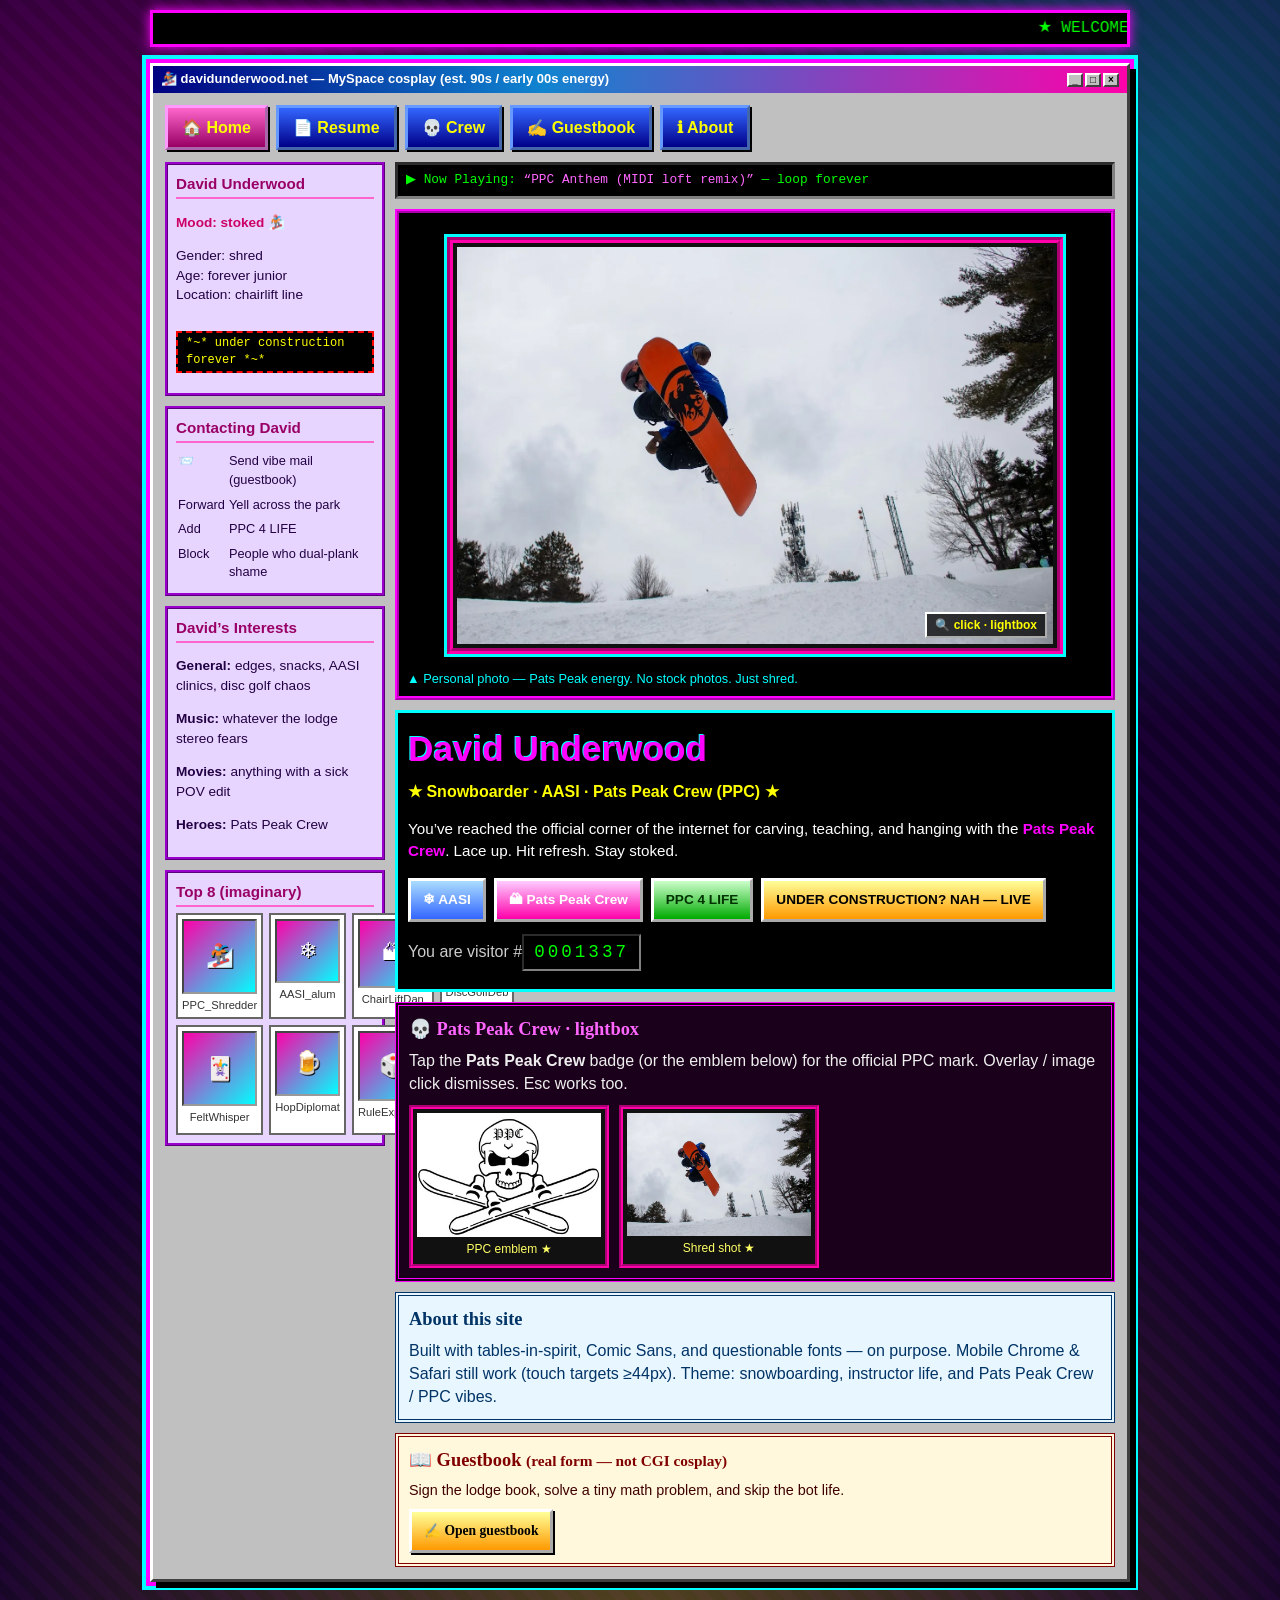
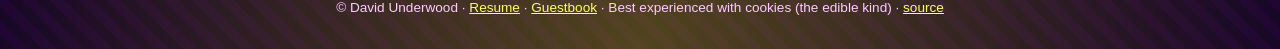
==== commit 54d8b62e: "Fix AASI badge link to Eastern Snow Pros Point the AASI badge at https://easternsnowpros.org/ and pl" ====
--- a/index.html
+++ b/index.html
@@ -248,7 +248,7 @@
                 <b style="color:#ff00ff;">Pats Peak Crew</b>. Lace up. Hit refresh. Stay stoked.
               </p>
               <div class="badges" aria-label="cred badges">
-                <span class="badge blue" role="button" tabindex="0">❄ AASI</span>
+                <a class="badge blue" id="btn-aasi" href="https://easternsnowpros.org/" target="_blank" rel="noopener noreferrer">❄ AASI</a>
                 <button type="button" class="badge pink" id="btn-crew" aria-haspopup="dialog" aria-controls="lightbox">
                   🏔 Pats Peak Crew
                 </button>
@@ -404,7 +404,12 @@
       if (e.key === "Enter" || e.key === " ") { e.preventDefault(); openCrew(); }
     });
 
-    document.getElementById("btn-ppc4life").addEventListener("click", function () {
+        var aasiBtn = document.getElementById("btn-aasi");
+    if (aasiBtn) aasiBtn.addEventListener("click", function () {
+      if (window.DUAudio) DUAudio.play("pop");
+    });
+
+document.getElementById("btn-ppc4life").addEventListener("click", function () {
       if (window.DUAudio) DUAudio.play("success");
     });
 
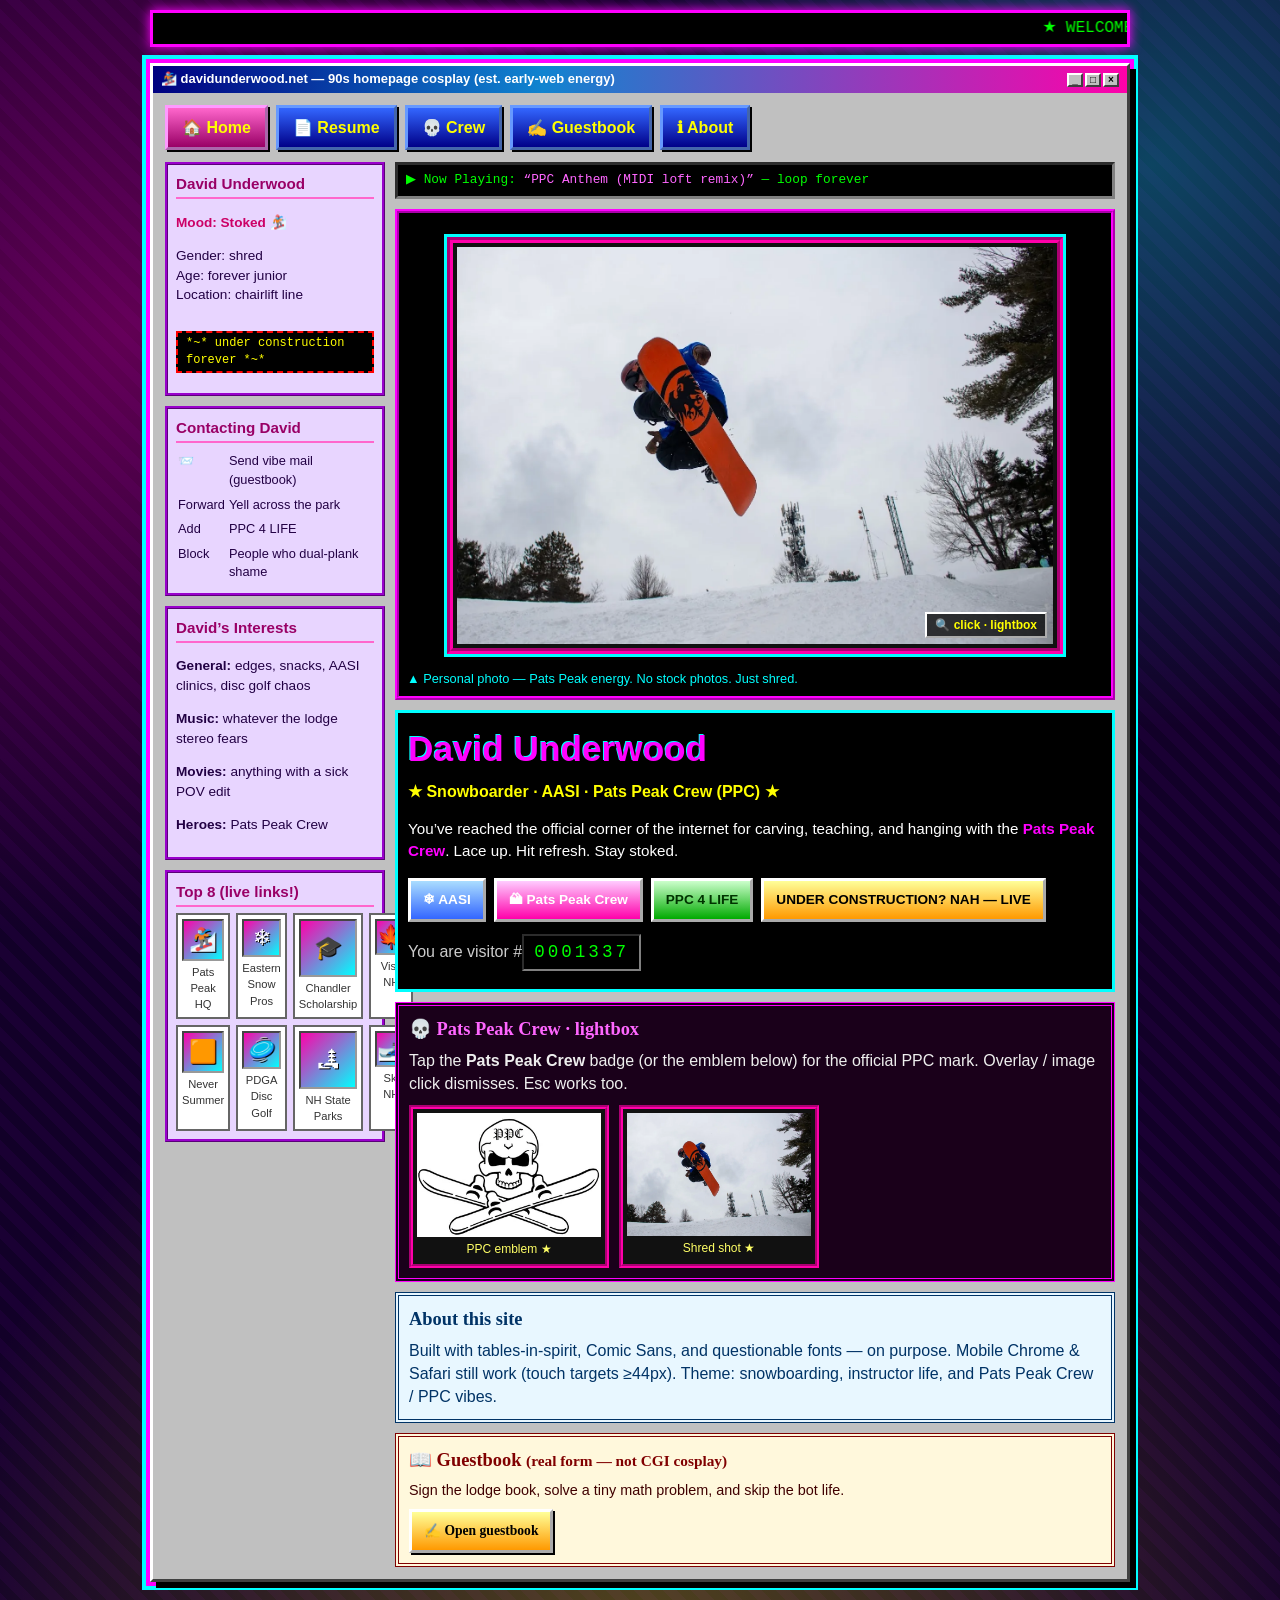
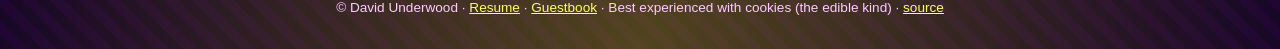
==== commit 22e53d37: "Polish: early-web scrub, fun-click chrome, live Top 8 Scrub user-visible MySpace naming; keep late-9" ====
--- a/index.html
+++ b/index.html
@@ -4,7 +4,7 @@
   <meta charset="utf-8" />
   <meta name="viewport" content="width=device-width, initial-scale=1" />
   <title>David Underwood — Snowboard / AASI / Pats Peak Crew</title>
-  <meta name="description" content="David Underwood — snowboarder, AASI, Pats Peak Crew (PPC). MySpace-era vibes, shred forever." />
+  <meta name="description" content="David Underwood — snowboarder, AASI, Pats Peak Crew (PPC). Late-90s homepage vibes, shred forever." />
   <meta name="theme-color" content="#1a0033" />
   <link rel="canonical" href="https://davidunderwood.net/" />
   <meta property="og:type" content="website" />
@@ -20,7 +20,7 @@
     gtag('js', new Date());
     gtag('config', 'G-49HF3RFVKP');
   </script>
-  <link rel="stylesheet" href="assets/myspace.css" />
+  <link rel="stylesheet" href="assets/earlyweb.css" />
   <style>
     .layout {
       display: grid;
@@ -151,17 +151,17 @@
     }
   </style>
 </head>
-<body class="myspace">
+<body class="earlyweb">
   <a class="skip" href="#main">Skip to content</a>
   <div class="wrap">
     <marquee behavior="scroll" direction="left" scrollamount="6" aria-label="Site ticker">
-      ★ WELCOME TO MY SPACE — wait, DAVIDUNDERWOOD.NET ★ Snowboard · AASI · Pats Peak Crew / PPC ★ Best viewed in Netscape Navigator or Mobile Chrome ★ Sign the guestbook ★ PPC 4 LIFE ★
+      ★ WELCOME TO DAVIDUNDERWOOD.NET ★ Snowboard · AASI · Pats Peak Crew / PPC ★ Best viewed in Netscape Navigator or Mobile Chrome ★ Sign the guestbook ★ PPC 4 LIFE ★ Early-web energy forever ★
     </marquee>
 
     <div class="win95" id="main">
       <div class="titlebar">
-        <span>🏂 davidunderwood.net — MySpace cosplay (est. 90s / early 00s energy)</span>
-        <span class="btns" aria-hidden="true"><span>_</span><span>□</span><span>×</span></span>
+        <span>🏂 davidunderwood.net — 90s homepage cosplay (est. early-web energy)</span>
+        <span class="btns" aria-hidden="true"><span class="fun-click" data-fun-sound="click" data-fun-anim="jiggling" title="minimize vibes">_</span><span class="fun-click" data-fun-sound="boop" data-fun-anim="spinning" title="maximize vibes">□</span><span class="fun-click" data-fun-sound="error" data-fun-anim="wobbling" title="close? never">×</span></span>
       </div>
       <div class="panel-body">
         <div class="nav" role="navigation" aria-label="Main">
@@ -175,44 +175,76 @@
         <div class="layout">
           <aside>
             <div class="side-box">
-              <h3>David Underwood</h3>
-              <p class="mood">Mood: <span class="sparkle">stoked</span> 🏂</p>
+              <h3 class="fun-click" role="button" tabindex="0" data-fun-sound="boop" data-fun-anim="jiggling">David Underwood</h3>
+              <p class="mood fun-click" role="button" tabindex="0" aria-label="Mood: Stoked — tap for vibes" data-fun-sound="coin" data-fun-anim="jiggling">Mood: <span class="sparkle">Stoked</span> 🏂</p>
               <p>Gender: shred<br />Age: forever junior<br />Location: chairlift line</p>
-              <p class="under-construction">*~* under construction forever *~*</p>
+              <p class="under-construction fun-click" role="button" tabindex="0" aria-label="Under construction banner" data-fun-sound="error" data-fun-anim="wobbling">*~* under construction forever *~*</p>
             </div>
             <div class="side-box">
-              <h3>Contacting David</h3>
+              <h3 class="fun-click" role="button" tabindex="0" data-fun-sound="boop" data-fun-anim="jiggling">Contacting David</h3>
               <table class="contact-table" role="presentation">
-                <tr><td>📨</td><td>Send vibe mail (guestbook)</td></tr>
-                <tr><td>Forward</td><td>Yell across the park</td></tr>
-                <tr><td>Add</td><td>PPC 4 LIFE</td></tr>
-                <tr><td>Block</td><td>People who dual-plank shame</td></tr>
+                <tr class="fun-click" tabindex="0" role="button" data-fun-sound="guestbook" data-fun-anim="jiggling"><td>📨</td><td>Send vibe mail (guestbook)</td></tr>
+                <tr class="fun-click" tabindex="0" role="button" data-fun-sound="zap" data-fun-anim="wobbling"><td>Forward</td><td>Yell across the park</td></tr>
+                <tr class="fun-click" tabindex="0" role="button" data-fun-sound="success" data-fun-anim="jiggling"><td>Add</td><td>PPC 4 LIFE</td></tr>
+                <tr class="fun-click" tabindex="0" role="button" data-fun-sound="error" data-fun-anim="spinning"><td>Block</td><td>People who dual-plank shame</td></tr>
               </table>
             </div>
             <div class="side-box">
-              <h3>David’s Interests</h3>
+              <h3 class="fun-click" role="button" tabindex="0" data-fun-sound="boop" data-fun-anim="jiggling">David’s Interests</h3>
               <p><b>General:</b> edges, snacks, AASI clinics, disc golf chaos</p>
               <p><b>Music:</b> whatever the lodge stereo fears</p>
               <p><b>Movies:</b> anything with a sick POV edit</p>
               <p><b>Heroes:</b> Pats Peak Crew</p>
             </div>
             <div class="side-box">
-              <h3>Top 8 (imaginary)</h3>
-              <div class="top8" aria-label="Decorative top friends">
-                <div class="friend"><div class="avatar">🏂</div>PPC_Shredder</div>
-                <div class="friend"><div class="avatar">❄</div>AASI_alum</div>
-                <div class="friend"><div class="avatar">🏔</div>ChairLiftDan</div>
-                <div class="friend"><div class="avatar">🟢</div>DiscGolfDeb</div>
-                <div class="friend"><div class="avatar">🃏</div>FeltWhisper</div>
-                <div class="friend"><div class="avatar">🍺</div>HopDiplomat</div>
-                <div class="friend"><div class="avatar">🎲</div>RuleExplainer</div>
-                <div class="friend"><div class="avatar">💀</div>PPC Emblem</div>
+              <h3 class="fun-click" role="button" tabindex="0" data-fun-sound="boop" data-fun-anim="jiggling">Top 8 (live links!)</h3>
+              <div class="top8" aria-label="Top 8 live links">
+                <div class="friend fun-click" data-fun-sound="pop" data-fun-anim="spinning">
+                  <a href="https://www.patspeak.com/" target="_blank" rel="noopener noreferrer">
+                    <div class="avatar">🏂</div>Pats Peak HQ
+                  </a>
+                </div>
+                <div class="friend fun-click" data-fun-sound="pop" data-fun-anim="spinning">
+                  <a href="https://easternsnowpros.org/" target="_blank" rel="noopener noreferrer">
+                    <div class="avatar">❄</div>Eastern Snow Pros
+                  </a>
+                </div>
+                <div class="friend fun-click" data-fun-sound="success" data-fun-anim="jiggling">
+                  <a href="https://www.patspeak.com/the-mountain/services/chandler-pelletier-scholarship/" target="_blank" rel="noopener noreferrer">
+                    <div class="avatar">🎓</div>Chandler Scholarship
+                  </a>
+                </div>
+                <div class="friend fun-click" data-fun-sound="coin" data-fun-anim="wobbling">
+                  <a href="https://www.visitnh.gov/" target="_blank" rel="noopener noreferrer">
+                    <div class="avatar">🍁</div>Visit NH
+                  </a>
+                </div>
+                <div class="friend fun-click" data-fun-sound="boop" data-fun-anim="spinning">
+                  <a href="https://neversummer.com/" target="_blank" rel="noopener noreferrer">
+                    <div class="avatar">🟧</div>Never Summer
+                  </a>
+                </div>
+                <div class="friend fun-click" data-fun-sound="zap" data-fun-anim="jiggling">
+                  <a href="https://www.pdga.com/" target="_blank" rel="noopener noreferrer">
+                    <div class="avatar">🥏</div>PDGA Disc Golf
+                  </a>
+                </div>
+                <div class="friend fun-click" data-fun-sound="pop" data-fun-anim="wobbling">
+                  <a href="https://www.nhstateparks.org/" target="_blank" rel="noopener noreferrer">
+                    <div class="avatar">🏞</div>NH State Parks
+                  </a>
+                </div>
+                <div class="friend fun-click" data-fun-sound="coin" data-fun-anim="spinning">
+                  <a href="https://www.skinh.com/" target="_blank" rel="noopener noreferrer">
+                    <div class="avatar">🎿</div>Ski NH
+                  </a>
+                </div>
               </div>
             </div>
           </aside>
 
           <section>
-            <div class="now-playing" aria-label="Fake profile song">
+            <div class="now-playing fun-click" role="button" tabindex="0" aria-label="Now playing — tap for MIDI vibes" data-fun-sound="boop" data-fun-anim="wobbling">
               ▶ Now Playing: <span class="profile-song">“PPC Anthem (MIDI loft remix)”</span> — loop forever
             </div>
 
@@ -239,8 +271,8 @@
             </div>
 
             <div style="background:#000; color:#0f0; border:3px solid #00ffff; padding:10px; margin-top:10px;">
-              <h1 class="sparkle">David Underwood</h1>
-              <p class="tagline">
+              <h1 class="sparkle fun-click" role="button" tabindex="0" data-fun-sound="coin" data-fun-anim="jiggling">David Underwood</h1>
+              <p class="tagline fun-click" role="button" tabindex="0" data-fun-sound="crew" data-fun-anim="wobbling">
                 <span class="blink">★</span> Snowboarder · AASI · Pats Peak Crew (PPC) <span class="blink">★</span>
               </p>
               <p style="color:#fff; font-family:Tahoma,sans-serif; font-size:0.95rem;">
@@ -255,10 +287,10 @@
                 <a class="badge green" id="btn-ppc4life"
                    href="https://www.patspeak.com/the-mountain/services/chandler-pelletier-scholarship/"
                    target="_blank" rel="noopener noreferrer">PPC 4 LIFE</a>
-                <span class="badge">UNDER CONSTRUCTION? NAH — LIVE</span>
+                <span class="badge fun-click" role="button" tabindex="0" data-fun-sound="success" data-fun-anim="jiggling">UNDER CONSTRUCTION? NAH — LIVE</span>
               </div>
               <p style="font-family:Tahoma,sans-serif; color:#ccc; margin:0.5rem 0;">
-                You are visitor #<span class="counter" title="decorative 90s hit counter">0001337</span>
+                You are visitor #<span class="counter fun-click" role="button" tabindex="0" title="decorative 90s hit counter" aria-label="Hit counter 1337" data-fun-sound="zap" data-fun-anim="spinning">0001337</span>
               </p>
             </div>
 
@@ -344,7 +376,7 @@
     </div>
   </div>
 
-  <script src="assets/myspace-audio.js"></script>
+  <script src="assets/earlyweb-audio.js"></script>
   <script>
   (function () {
     var items = {
--- a/assets/earlyweb.css
+++ b/assets/earlyweb.css
@@ -0,0 +1,212 @@
+:root {
+  --bg: #1a0033;
+  --panel: #c0c0c0;
+  --hot: #ff00ff;
+  --lime: #00ff00;
+  --cyan: #00ffff;
+  --yellow: #ffff00;
+  --ink: #000;
+  --touch: 44px;
+  --ms-orange: #ff6600;
+  --ms-blue: #003399;
+}
+*, *::before, *::after { box-sizing: border-box; }
+html { scroll-behavior: smooth; }
+@media (prefers-reduced-motion: reduce) {
+  html { scroll-behavior: auto; }
+  marquee, .blink, .sparkle, .spin, .jiggling, .spinning, .wobbling { animation: none !important; }
+}
+body.earlyweb, body {
+  margin: 0;
+  font-family: "Comic Sans MS", "Comic Sans", "Trebuchet MS", Geneva, Tahoma, sans-serif;
+  color: var(--yellow);
+  background:
+    radial-gradient(circle at 10% 20%, #ff00aa55 0, transparent 35%),
+    radial-gradient(circle at 90% 10%, #00ffff44 0, transparent 30%),
+    radial-gradient(circle at 50% 100%, #ffff0044 0, transparent 40%),
+    repeating-linear-gradient(45deg, #120028 0 10px, #1a0033 10px 20px);
+  min-height: 100vh;
+  line-height: 1.45;
+  -webkit-font-smoothing: antialiased;
+}
+a { color: var(--cyan); }
+a:visited { color: #cc99ff; }
+a:focus-visible, button:focus-visible, .fun-click:focus-visible {
+  outline: 3px solid var(--yellow);
+  outline-offset: 3px;
+}
+img { max-width: 100%; height: auto; display: block; }
+.skip {
+  position: absolute; left: -9999px; top: auto;
+  width: 1px; height: 1px; overflow: hidden;
+}
+.skip:focus {
+  position: fixed; left: 8px; top: 8px; z-index: 99;
+  width: auto; height: auto; padding: 10px 14px;
+  background: var(--yellow); color: #000; font-weight: bold;
+}
+.wrap {
+  width: min(980px, 100% - 1rem);
+  margin: 0.6rem auto 2rem;
+}
+.win95 {
+  background: var(--panel);
+  color: var(--ink);
+  border: 3px solid;
+  border-color: #ffffff #404040 #404040 #ffffff;
+  box-shadow: 6px 6px 0 #000, 0 0 0 4px #ff00ff, 0 0 0 8px #00ffff;
+}
+.titlebar {
+  background: linear-gradient(90deg, #000080, #1084d0 40%, #ff00aa);
+  color: #fff;
+  font-weight: bold;
+  font-family: "MS Sans Serif", Tahoma, sans-serif;
+  font-size: 13px;
+  padding: 4px 8px;
+  display: flex;
+  align-items: center;
+  justify-content: space-between;
+  gap: 8px;
+}
+.titlebar .btns span {
+  display: inline-block;
+  width: 16px; height: 14px;
+  background: var(--panel);
+  border: 2px solid;
+  border-color: #fff #404040 #404040 #fff;
+  color: #000;
+  font-size: 10px;
+  line-height: 10px;
+  text-align: center;
+  margin-left: 2px;
+  cursor: pointer;
+  touch-action: manipulation;
+}
+.panel-body { padding: 12px; }
+marquee {
+  background: #000;
+  color: var(--lime);
+  border: 3px solid var(--hot);
+  padding: 4px 0;
+  font-family: "Courier New", monospace;
+  margin-bottom: 10px;
+  box-shadow: 0 0 12px #ff00ff;
+}
+.nav {
+  display: flex;
+  flex-wrap: wrap;
+  gap: 8px;
+  margin: 0 0 12px;
+}
+.nav a {
+  min-height: var(--touch);
+  display: inline-flex;
+  align-items: center;
+  padding: 8px 14px;
+  background: linear-gradient(#3366ff, #000088);
+  color: #ffff00 !important;
+  border: 3px outset #6699ff;
+  text-decoration: none;
+  font-weight: bold;
+  box-shadow: 2px 2px 0 #000;
+}
+.nav a:active { border-style: inset; }
+.nav a[aria-current="page"] {
+  background: linear-gradient(#ff66cc, #990066);
+  border-color: #ff99ff;
+}
+.footer {
+  margin-top: 1rem;
+  text-align: center;
+  font-size: 0.85rem;
+  color: #ffccff;
+  font-family: Tahoma, sans-serif;
+}
+.footer a { color: #ffff66; }
+.blurb {
+  background: #fff0ff;
+  border: 4px ridge #ff00aa;
+  padding: 10px;
+  color: #330033;
+  font-family: Tahoma, sans-serif;
+}
+.blurb h2 {
+  margin: 0 0 0.4rem;
+  color: #cc0066;
+  text-shadow: 1px 1px 0 #ffccff;
+  font-family: "Comic Sans MS", cursive, sans-serif;
+}
+.blink { animation: blink 1.1s step-start infinite; }
+@keyframes blink { 50% { opacity: 0; } }
+.sparkle {
+  animation: sparkle 1.4s ease-in-out infinite;
+}
+@keyframes sparkle {
+  0%, 100% { text-shadow: 0 0 2px #fff, 0 0 8px #ff0; }
+  50% { text-shadow: 0 0 6px #f0f, 0 0 16px #0ff; }
+}
+.badge {
+  display: inline-flex;
+  align-items: center;
+  justify-content: center;
+  min-height: var(--touch);
+  padding: 6px 12px;
+  border: 3px outset #fff;
+  background: linear-gradient(#ffff99, #ff9900);
+  color: #000;
+  font-weight: bold;
+  font-size: 0.85rem;
+  text-decoration: none;
+  box-shadow: 2px 2px 0 #000;
+  cursor: pointer;
+}
+.badge:active { border-style: inset; }
+.badge.blue { background: linear-gradient(#aaddff, #3366ff); color: #fff; }
+.badge.green { background: linear-gradient(#ccffcc, #00aa00); color: #003300; }
+.badge.pink { background: linear-gradient(#ffccff, #ff00aa); color: #fff; }
+
+/* Fun clickable chrome — jiggle / spin / wobble */
+.fun-click {
+  cursor: pointer;
+  touch-action: manipulation;
+  -webkit-tap-highlight-color: transparent;
+  user-select: none;
+  -webkit-user-select: none;
+}
+.fun-click:focus-visible { outline: 3px solid var(--yellow); outline-offset: 2px; }
+@keyframes jiggle {
+  0%, 100% { transform: rotate(0deg) translateX(0); }
+  20% { transform: rotate(-10deg) translateX(-2px); }
+  40% { transform: rotate(10deg) translateX(2px); }
+  60% { transform: rotate(-6deg) translateX(-1px); }
+  80% { transform: rotate(6deg) translateX(1px); }
+}
+@keyframes spin-once {
+  from { transform: rotate(0deg) scale(1); }
+  50% { transform: rotate(180deg) scale(1.12); }
+  to { transform: rotate(360deg) scale(1); }
+}
+@keyframes wobble {
+  0%, 100% { transform: translateY(0) scale(1); }
+  25% { transform: translateY(-4px) scale(1.06); }
+  50% { transform: translateY(2px) scale(0.98); }
+  75% { transform: translateY(-2px) scale(1.03); }
+}
+.jiggling { animation: jiggle 0.5s ease-in-out; }
+.spinning { animation: spin-once 0.55s ease-in-out; }
+.wobbling { animation: wobble 0.45s ease-in-out; }
+.friend a {
+  display: block;
+  text-decoration: none;
+  color: inherit;
+  min-height: var(--touch);
+}
+.friend a:hover .avatar { filter: brightness(1.15); }
+.friend .avatar {
+  transition: transform 0.15s ease;
+}
+
+@media (max-width: 700px) {
+  .wrap { width: min(100% - 0.6rem, 980px); }
+  body { font-size: 16px; }
+}
